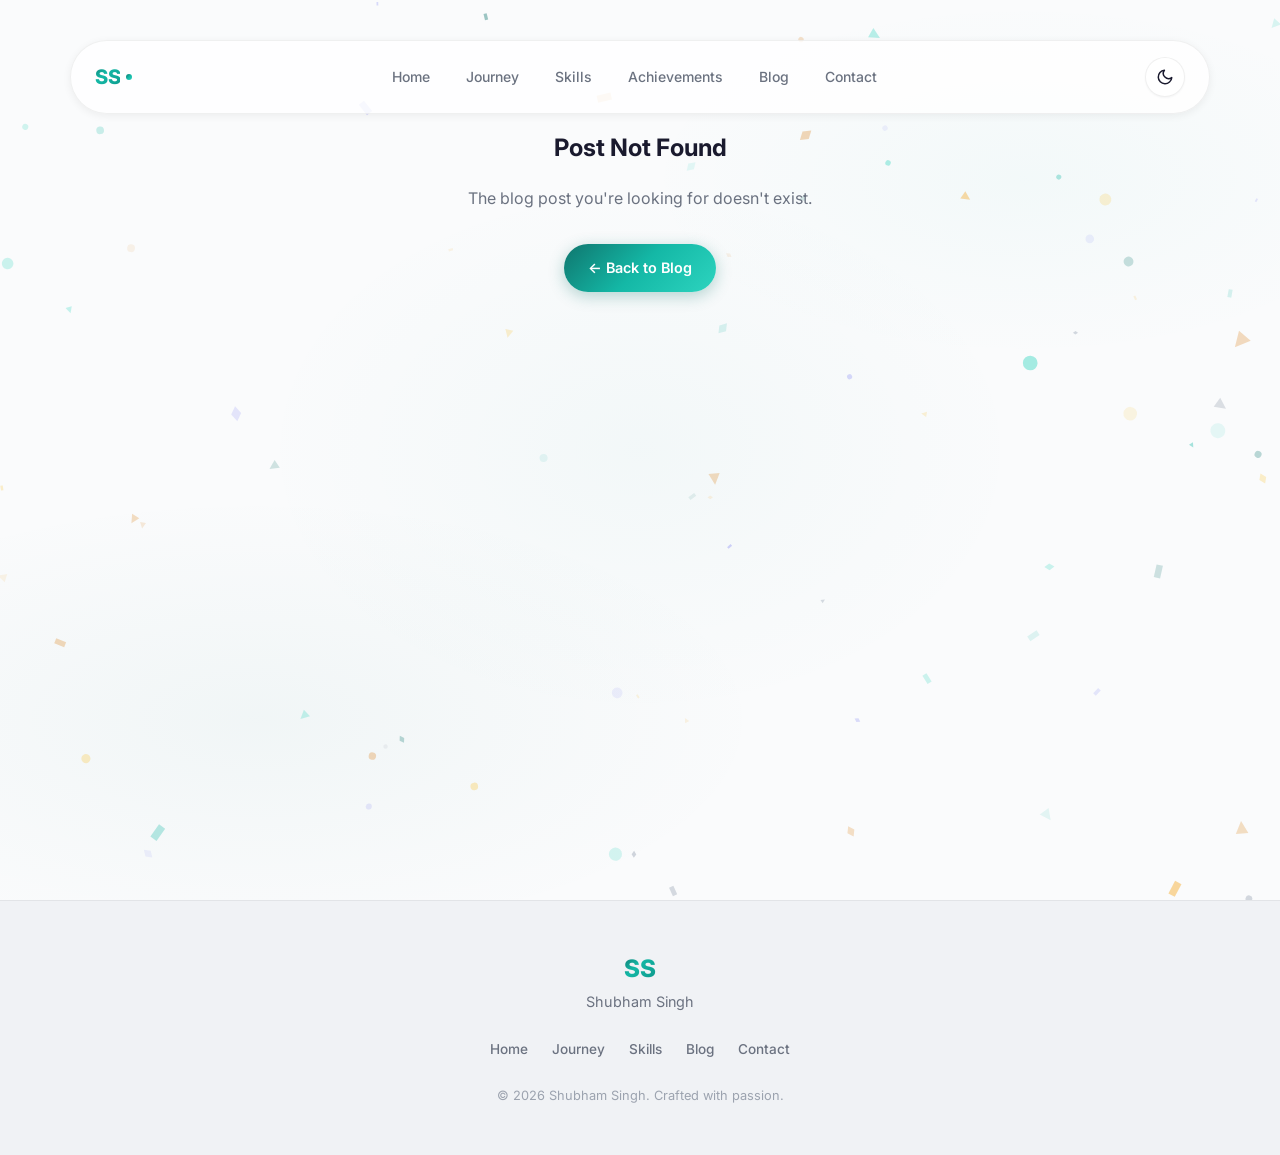
==== blog/index.html @ a7395fc8 "Updates" ====
<!DOCTYPE html><html lang="en" data-theme="dark"><head>
    <meta charset="UTF-8">
    <meta name="google-site-verification" content="92iyzYbkq5d8PQfDdMaVQFcFW-f2w6BpH7g5cXswd_s">
    <link rel="icon" type="image/png" sizes="32x32" href="/favicon-32x32.png">
    <link rel="icon" type="image/png" sizes="16x16" href="/favicon-16x16.png">
    <link rel="apple-touch-icon" sizes="180x180" href="/apple-touch-icon.png">
    <link rel="manifest" href="/site.webmanifest">
    <meta name="viewport" content="width=device-width, initial-scale=1.0">
    <title>Blog — Shubham Singh</title><title>Shubham Singh — SDE (Android) @ PhonePe | Android Developer &amp; Tech Blogger</title><title>Shubham Singh — SDE (Android) @ PhonePe | Android Developer &amp; Tech Blogger</title>
    <meta name="description" content="Portfolio of Shubham Singh — SDE at PhonePe, ex-Glance (InMobi). Android Developer, Kotlin Enthusiast, Tech Blogger. Author of The Code Report newsletter with 4,300+ subscribers.">
    <meta name="author" content="Shubham Singh">
    <meta name="robots" content="index, follow">
    <link rel="sitemap" type="application/xml" title="Sitemap" href="/sitemap.xml">
    <meta name="theme-color" content="#0f766e">
    <meta name="keywords" content="Shubham Singh, Android Developer, PhonePe, Kotlin, Jetpack Compose, SDE, Software Engineer, Tech Blogger, The Code Report, Mobile Development">
    <link rel="canonical" href="https://shubham-0707.github.io/">

    <!-- Open Graph (for social sharing) -->
    <meta property="og:type" content="website">
    <meta property="og:title" content="Shubham Singh — SDE (Android) @ PhonePe">
    <meta property="og:description" content="Portfolio of Shubham Singh — SDE at PhonePe, ex-Glance (InMobi). Android Developer, Kotlin Enthusiast, Tech Blogger.">
    <meta property="og:url" content="https://shubham-0707.github.io/">
    <meta property="og:image" content="https://shubham-0707.github.io/favicon-512.png">
    <meta property="og:site_name" content="Shubham Singh">
    <meta property="og:locale" content="en_US">

    <!-- Twitter Card -->
    <meta name="twitter:card" content="summary_large_image">
    <meta name="twitter:site" content="@shubham0707_11">
    <meta name="twitter:creator" content="@shubham0707_11">
    <meta name="twitter:title" content="Shubham Singh — SDE (Android) @ PhonePe">
    <meta name="twitter:description" content="Portfolio of Shubham Singh — SDE at PhonePe, ex-Glance (InMobi). Android Developer, Kotlin Enthusiast, Tech Blogger.">
    <meta name="twitter:image" content="https://shubham-0707.github.io/favicon-512.png">

    <!-- Fonts -->
    <link rel="preload" as="image" href="/img/profile-pic.png">
    <link rel="preconnect" href="https://fonts.googleapis.com">
    <link rel="preconnect" href="https://fonts.gstatic.com" crossorigin="">
    <link href="https://fonts.googleapis.com/css2?family=Inter:wght@300;400;500;600;700;800;900&amp;display=swap" rel="stylesheet">

    <!-- Structured Data -->
    <script type="application/ld+json">
    {
      "@context": "https://schema.org",
      "@type": "Person",
      "name": "Shubham Singh",
      "url": "https://shubham-0707.github.io",
      "image": "https://shubham-0707.github.io/favicon-512.png",
      "jobTitle": "Software Development Engineer (Android)",
      "worksFor": { "@type": "Organization", "name": "PhonePe" },
      "alumniOf": { "@type": "CollegeOrUniversity", "name": "Dr. A.P.J. Abdul Kalam Technical University" },
      "knowsAbout": ["Android Development", "Kotlin", "Jetpack Compose", "Java", "Mobile Engineering"],
      "sameAs": [
        "https://github.com/shubham-0707",
        "https://www.linkedin.com/in/shubham-0707",
        "https://x.com/shubham0707_11",
        "https://topmate.io/shubham0707"
      ]
    }
    </script>
    <script type="module" crossorigin="" src="/assets/index-BGrXlK6e.js"></script>
    <link rel="stylesheet" crossorigin="" href="/assets/index-CZZsJ-Tf.css">
  <meta name="description" content="Portfolio of Shubham Singh — SDE at PhonePe, ex-Glance (InMobi). Android Developer, Kotlin Enthusiast, Tech Blogger. Author of The Code Report newsletter with 4,300+ subscribers."><meta property="og:type" content="website"><meta property="og:title" content="Shubham Singh — SDE (Android) @ PhonePe | Android Developer &amp; Tech Blogger"><meta property="og:description" content="Portfolio of Shubham Singh — SDE at PhonePe, ex-Glance (InMobi). Android Developer, Kotlin Enthusiast, Tech Blogger. Author of The Code Report newsletter with 4,300+ subscribers."><meta property="og:url" content="https://shubham-0707.github.io/"><meta property="og:image" content="https://shubham-0707.github.io/favicon-512.png"><meta property="og:site_name" content="Shubham Singh"><meta property="og:locale" content="en_US"><meta name="twitter:card" content="summary_large_image"><meta name="twitter:site" content="@shubham0707_11"><meta name="twitter:creator" content="@shubham0707_11"><meta name="twitter:title" content="Shubham Singh — SDE (Android) @ PhonePe | Android Developer &amp; Tech Blogger"><meta name="twitter:description" content="Portfolio of Shubham Singh — SDE at PhonePe, ex-Glance (InMobi). Android Developer, Kotlin Enthusiast, Tech Blogger. Author of The Code Report newsletter with 4,300+ subscribers."><meta name="twitter:image" content="https://shubham-0707.github.io/favicon-512.png"><meta name="author" content="Shubham Singh"><meta name="robots" content="index, follow"><meta name="theme-color" content="#0f766e"><link rel="canonical" href="https://shubham-0707.github.io/"><meta name="description" content="Technical articles on Android development, Kotlin, Jetpack Compose, career advice, and software engineering by Shubham Singh."><meta property="og:type" content="blog"><meta property="og:title" content="Blog — Shubham Singh"><meta property="og:description" content="Technical articles on Android development, Kotlin, Jetpack Compose, career advice, and software engineering by Shubham Singh."><meta property="og:url" content="https://shubham-0707.github.io/blog"><meta property="og:image" content="https://shubham-0707.github.io/favicon-512.png"><meta property="og:site_name" content="Shubham Singh"><meta property="og:locale" content="en_US"><meta name="twitter:card" content="summary_large_image"><meta name="twitter:site" content="@shubham0707_11"><meta name="twitter:creator" content="@shubham0707_11"><meta name="twitter:title" content="Blog — Shubham Singh"><meta name="twitter:description" content="Technical articles on Android development, Kotlin, Jetpack Compose, career advice, and software engineering by Shubham Singh."><meta name="twitter:image" content="https://shubham-0707.github.io/favicon-512.png"><meta name="author" content="Shubham Singh"><meta name="robots" content="index, follow"><meta name="theme-color" content="#0f766e"><link rel="canonical" href="https://shubham-0707.github.io/blog"></head>
  <body>
    <!-- SPA redirect handler for GitHub Pages -->
    <script>
      (function(){
        var redirect = sessionStorage.redirect;
        delete sessionStorage.redirect;
        if (redirect && redirect !== location.href) {
          history.replaceState(null, null, redirect);
        }
      })();
      // Handle 404.html redirect query
      (function(){
        var l = window.location;
        if (l.search[1] === '/') {
          var decoded = l.search.slice(1).split('&').map(function(s){return s.replace(/~and~/g,'&')}).join('?');
          window.history.replaceState(null, null, l.pathname.slice(0, -1) + decoded + l.hash);
        }
      })();
    </script>
    <div id="root"><canvas class="confetti-canvas" width="800" height="600" style="position: fixed; top: 0px; left: 0px; width: 100%; height: 100%; pointer-events: none; z-index: 0;"></canvas><div class="cursor-glow" style="left: 0px; top: 0px;"></div><nav class="nav"><div class="nav-container"><a class="nav-logo" href="/" data-discover="true"><span class="logo-text">SS</span><span class="logo-dot"></span></a><button class="nav-toggle" aria-label="Toggle menu"><span></span><span></span><span></span></button><ul class="nav-links"><li><a href="#home" class="nav-link">Home</a></li><li><a href="#journey" class="nav-link">Journey</a></li><li><a href="#skills" class="nav-link">Skills</a></li><li><a href="#achievements" class="nav-link">Achievements</a></li><li><a href="#blog" class="nav-link">Blog</a></li><li><a href="#contact" class="nav-link">Contact</a></li></ul><button class="theme-toggle" aria-label="Toggle theme"><svg viewBox="0 0 24 24" fill="none" stroke="currentColor" stroke-width="2" stroke-linecap="round" stroke-linejoin="round"><circle cx="12" cy="12" r="5"></circle><line x1="12" y1="1" x2="12" y2="3"></line><line x1="12" y1="21" x2="12" y2="23"></line><line x1="4.22" y1="4.22" x2="5.64" y2="5.64"></line><line x1="18.36" y1="18.36" x2="19.78" y2="19.78"></line><line x1="1" y1="12" x2="3" y2="12"></line><line x1="21" y1="12" x2="23" y2="12"></line><line x1="4.22" y1="19.78" x2="5.64" y2="18.36"></line><line x1="18.36" y1="5.64" x2="19.78" y2="4.22"></line></svg></button></div></nav><main class="blog-page"><div class="particles"><div class="particle" style="left: 28.651%; height: 8.16128px; width: 8.16128px; background: rgb(15, 118, 110); animation-duration: 7.2269s; animation-delay: 3.87741s; opacity: 0;"></div><div class="particle" style="left: 82.5557%; height: 6.70339px; width: 6.70339px; background: rgb(251, 191, 36); animation-duration: 6.06064s; animation-delay: 0.382585s; opacity: 0;"></div><div class="particle" style="left: 70.7293%; height: 3.22423px; width: 3.22423px; background: rgb(245, 158, 11); animation-duration: 6.68846s; animation-delay: 2.14322s; opacity: 0;"></div><div class="particle" style="left: 88.4431%; height: 6.64817px; width: 6.64817px; background: rgb(245, 158, 11); animation-duration: 13.499s; animation-delay: 4.2761s; opacity: 0;"></div><div class="particle" style="left: 89.7589%; height: 8.97372px; width: 8.97372px; background: rgb(251, 191, 36); animation-duration: 9.40813s; animation-delay: 5.45296s; opacity: 0;"></div><div class="particle" style="left: 24.8297%; height: 5.92738px; width: 5.92738px; background: rgb(20, 184, 166); animation-duration: 13.4413s; animation-delay: 2.30052s; opacity: 0;"></div><div class="particle" style="left: 69.1197%; height: 5.74292px; width: 5.74292px; background: rgb(20, 184, 166); animation-duration: 8.12241s; animation-delay: 2.92762s; opacity: 0;"></div><div class="particle" style="left: 70.3441%; height: 4.59797px; width: 4.59797px; background: rgb(20, 184, 166); animation-duration: 6.01815s; animation-delay: 2.41715s; opacity: 0;"></div><div class="particle" style="left: 90.5133%; height: 4.5682px; width: 4.5682px; background: rgb(45, 212, 191); animation-duration: 8.06574s; animation-delay: 5.49391s; opacity: 0;"></div><div class="particle" style="left: 86.6424%; height: 3.17887px; width: 3.17887px; background: rgb(245, 158, 11); animation-duration: 15.1604s; animation-delay: 2.96702s; opacity: 0;"></div><div class="particle" style="left: 3.049%; height: 7.0264px; width: 7.0264px; background: rgb(245, 158, 11); animation-duration: 14.4122s; animation-delay: 3.9053s; opacity: 0;"></div><div class="particle" style="left: 9.51221%; height: 4.81637px; width: 4.81637px; background: rgb(15, 118, 110); animation-duration: 10.3058s; animation-delay: 0.418316s; opacity: 0;"></div><div class="particle" style="left: 5.79149%; height: 3.29379px; width: 3.29379px; background: rgb(251, 191, 36); animation-duration: 6.33673s; animation-delay: 5.69425s; opacity: 0;"></div><div class="particle" style="left: 11.6085%; height: 7.47615px; width: 7.47615px; background: rgb(245, 158, 11); animation-duration: 15.8622s; animation-delay: 0.566164s; opacity: 0;"></div><div class="particle" style="left: 21.3384%; height: 4.69776px; width: 4.69776px; background: rgb(251, 191, 36); animation-duration: 10.6648s; animation-delay: 5.9604s; opacity: 0;"></div></div><div class="blog-page-header"><div class="container"><div style="opacity: 0; transform: translateY(0.0021828px);"><a class="blog-back-link" href="/" data-discover="true"><svg width="16" height="16" viewBox="0 0 24 24" fill="none" stroke="currentColor" stroke-width="2.5" stroke-linecap="round" stroke-linejoin="round"><path d="M19 12H5M12 19l-7-7 7-7"></path></svg><span>Back to Home</span></a><h1 class="blog-page-title">All <span class="gradient-text">Blog Posts</span></h1><p class="blog-page-subtitle">8 articles — Thoughts, tutorials, and things I've learned along the way</p></div></div></div><div class="container blog-page-content"><div class="tag-filter" style="opacity: 0; transform: translateY(3.03214px);"><button class="tag-filter-btn active">All (8)</button><button class="tag-filter-btn">android (6)</button><button class="tag-filter-btn">architecture (3)</button><button class="tag-filter-btn">azure (2)</button><button class="tag-filter-btn">career (2)</button><button class="tag-filter-btn">certifications (2)</button><button class="tag-filter-btn">compose (2)</button><button class="tag-filter-btn">dsa (1)</button><button class="tag-filter-btn">interviews (1)</button><button class="tag-filter-btn">kotlin (2)</button><button class="tag-filter-btn">performance (2)</button><button class="tag-filter-btn">ux (1)</button></div><div class="blog-page-grid"><article class="blog-page-card glass-card" tabindex="0" style="opacity: 1; transform: none;"><a class="blog-page-card-link" href="/blog/dagger-to-koin-migration" data-discover="true"><div class="blog-page-card-cover blog-page-card-cover-placeholder"><svg width="36" height="36" viewBox="0 0 24 24" fill="none" stroke="rgba(15,118,110,0.3)" stroke-width="1.5"><path d="M2 3h6a4 4 0 014 4v14a3 3 0 00-3-3H2z"></path><path d="M22 3h-6a4 4 0 00-4 4v14a3 3 0 013-3h7z"></path></svg></div><div class="blog-page-card-body"><div class="blog-card-meta"><time datetime="2026-04-20">April 20, 2026</time><span>8 min read</span></div><h2>Why I Mass-Migrated From Dagger to Koin — And Never Looked Back</h2><p class="blog-card-excerpt">After years of wrestling with Dagger's annotation processing, compile-time headaches, and cryptic error messages, I migrated an entire SDK to Koin. Here's why it was the best architectural decision I made at Glance.</p><div class="blog-card-tags"><span class="blog-tag">android</span><span class="blog-tag">kotlin</span><span class="blog-tag">architecture</span></div><span class="blog-page-read-more">Read article<svg width="14" height="14" viewBox="0 0 24 24" fill="none" stroke="currentColor" stroke-width="2.5" stroke-linecap="round" stroke-linejoin="round"><path d="M5 12h14M12 5l7 7-7 7"></path></svg></span></div></a></article><article class="blog-page-card glass-card" tabindex="0" style="opacity: 1; transform: none;"><a class="blog-page-card-link" href="/blog/compose-performance-at-scale" data-discover="true"><div class="blog-page-card-cover blog-page-card-cover-placeholder"><svg width="36" height="36" viewBox="0 0 24 24" fill="none" stroke="rgba(15,118,110,0.3)" stroke-width="1.5"><path d="M2 3h6a4 4 0 014 4v14a3 3 0 00-3-3H2z"></path><path d="M22 3h-6a4 4 0 00-4 4v14a3 3 0 013-3h7z"></path></svg></div><div class="blog-page-card-body"><div class="blog-card-meta"><time datetime="2026-04-12">April 12, 2026</time><span>12 min read</span></div><h2>Jetpack Compose Performance: Lessons From Serving 500M+ Users</h2><p class="blog-card-excerpt">Compose is magical until it isn't. At PhonePe scale, every unnecessary recomposition costs real money. Here's how I profiled, debugged, and fixed jank in production Compose screens.</p><div class="blog-card-tags"><span class="blog-tag">android</span><span class="blog-tag">compose</span><span class="blog-tag">performance</span></div><span class="blog-page-read-more">Read article<svg width="14" height="14" viewBox="0 0 24 24" fill="none" stroke="currentColor" stroke-width="2.5" stroke-linecap="round" stroke-linejoin="round"><path d="M5 12h14M12 5l7 7-7 7"></path></svg></span></div></a></article><article class="blog-page-card glass-card" tabindex="0" style="opacity: 1; transform: none;"><a class="blog-page-card-link" href="/blog/certifications-that-matter" data-discover="true"><div class="blog-page-card-cover blog-page-card-cover-placeholder"><svg width="36" height="36" viewBox="0 0 24 24" fill="none" stroke="rgba(15,118,110,0.3)" stroke-width="1.5"><path d="M2 3h6a4 4 0 014 4v14a3 3 0 00-3-3H2z"></path><path d="M22 3h-6a4 4 0 00-4 4v14a3 3 0 013-3h7z"></path></svg></div><div class="blog-page-card-body"><div class="blog-card-meta"><time datetime="2026-03-28">March 28, 2026</time><span>6 min read</span></div><h2>The 4 Certifications That Actually Helped My Career (And 1 That Didn't)</h2><p class="blog-card-excerpt">I hold Azure AZ-900, DP-900, Databricks Lakehouse, and GitHub Developer certifications. Here's an honest breakdown of which ones opened doors and which collected dust.</p><div class="blog-card-tags"><span class="blog-tag">career</span><span class="blog-tag">azure</span><span class="blog-tag">certifications</span></div><span class="blog-page-read-more">Read article<svg width="14" height="14" viewBox="0 0 24 24" fill="none" stroke="currentColor" stroke-width="2.5" stroke-linecap="round" stroke-linejoin="round"><path d="M5 12h14M12 5l7 7-7 7"></path></svg></span></div></a></article><article class="blog-page-card glass-card" tabindex="0" style="opacity: 1; transform: none;"><a class="blog-page-card-link" href="/blog/compose-design-system" data-discover="true"><div class="blog-page-card-cover blog-page-card-cover-placeholder"><svg width="36" height="36" viewBox="0 0 24 24" fill="none" stroke="rgba(15,118,110,0.3)" stroke-width="1.5"><path d="M2 3h6a4 4 0 014 4v14a3 3 0 00-3-3H2z"></path><path d="M22 3h-6a4 4 0 00-4 4v14a3 3 0 013-3h7z"></path></svg></div><div class="blog-page-card-body"><div class="blog-card-meta"><time datetime="2026-03-15">March 15, 2026</time><span>10 min read</span></div><h2>Building a Design System in Jetpack Compose From Scratch</h2><p class="blog-card-excerpt">How I built a reusable, themeable design system at PhonePe that powers 20+ screens. Custom tokens, component APIs, and lessons learned shipping it to 500M+ devices.</p><div class="blog-card-tags"><span class="blog-tag">android</span><span class="blog-tag">compose</span><span class="blog-tag">architecture</span></div><span class="blog-page-read-more">Read article<svg width="14" height="14" viewBox="0 0 24 24" fill="none" stroke="currentColor" stroke-width="2.5" stroke-linecap="round" stroke-linejoin="round"><path d="M5 12h14M12 5l7 7-7 7"></path></svg></span></div></a></article><article class="blog-page-card glass-card" tabindex="0" style="opacity: 1; transform: none;"><a class="blog-page-card-link" href="/blog/dsa-to-real-engineering" data-discover="true"><div class="blog-page-card-cover blog-page-card-cover-placeholder"><svg width="36" height="36" viewBox="0 0 24 24" fill="none" stroke="rgba(15,118,110,0.3)" stroke-width="1.5"><path d="M2 3h6a4 4 0 014 4v14a3 3 0 00-3-3H2z"></path><path d="M22 3h-6a4 4 0 00-4 4v14a3 3 0 013-3h7z"></path></svg></div><div class="blog-page-card-body"><div class="blog-card-meta"><time datetime="2026-03-01">March 1, 2026</time><span>7 min read</span></div><h2>From 600+ DSA Problems to Real Engineering — Does LeetCode Actually Help?</h2><p class="blog-card-excerpt">I've solved 600+ problems on LeetCode. Did it make me a better engineer? The answer is nuanced. Here's what grinding DSA actually taught me — and what it didn't.</p><div class="blog-card-tags"><span class="blog-tag">career</span><span class="blog-tag">dsa</span><span class="blog-tag">interviews</span></div><span class="blog-page-read-more">Read article<svg width="14" height="14" viewBox="0 0 24 24" fill="none" stroke="currentColor" stroke-width="2.5" stroke-linecap="round" stroke-linejoin="round"><path d="M5 12h14M12 5l7 7-7 7"></path></svg></span></div></a></article><article class="blog-page-card glass-card" tabindex="0" style="opacity: 1; transform: none;"><a class="blog-page-card-link" href="/blog/coroutines-vs-rxjava" data-discover="true"><div class="blog-page-card-cover blog-page-card-cover-placeholder"><svg width="36" height="36" viewBox="0 0 24 24" fill="none" stroke="rgba(15,118,110,0.3)" stroke-width="1.5"><path d="M2 3h6a4 4 0 014 4v14a3 3 0 00-3-3H2z"></path><path d="M22 3h-6a4 4 0 00-4 4v14a3 3 0 013-3h7z"></path></svg></div><div class="blog-page-card-body"><div class="blog-card-meta"><time datetime="2026-02-18">February 18, 2026</time><span>11 min read</span></div><h2>Kotlin Coroutines vs RxJava — A Practical Migration Guide</h2><p class="blog-card-excerpt">We migrated 40+ RxJava streams to Kotlin Coroutines at Glance. Here's the complete playbook: patterns, gotchas, testing strategies, and performance benchmarks.</p><div class="blog-card-tags"><span class="blog-tag">android</span><span class="blog-tag">kotlin</span><span class="blog-tag">architecture</span></div><span class="blog-page-read-more">Read article<svg width="14" height="14" viewBox="0 0 24 24" fill="none" stroke="currentColor" stroke-width="2.5" stroke-linecap="round" stroke-linejoin="round"><path d="M5 12h14M12 5l7 7-7 7"></path></svg></span></div></a></article><article class="blog-page-card glass-card" tabindex="0" style="opacity: 1; transform: none;"><a class="blog-page-card-link" href="/blog/azure-for-android-devs" data-discover="true"><div class="blog-page-card-cover blog-page-card-cover-placeholder"><svg width="36" height="36" viewBox="0 0 24 24" fill="none" stroke="rgba(15,118,110,0.3)" stroke-width="1.5"><path d="M2 3h6a4 4 0 014 4v14a3 3 0 00-3-3H2z"></path><path d="M22 3h-6a4 4 0 00-4 4v14a3 3 0 013-3h7z"></path></svg></div><div class="blog-page-card-body"><div class="blog-card-meta"><time datetime="2026-02-05">February 5, 2026</time><span>9 min read</span></div><h2>Azure Fundamentals for Android Developers — What You Need to Know</h2><p class="blog-card-excerpt">As mobile devs, we rarely think about the cloud. But understanding Azure services (App Config, Cosmos DB, Functions) made me 10x more effective at PhonePe.</p><div class="blog-card-tags"><span class="blog-tag">azure</span><span class="blog-tag">android</span><span class="blog-tag">certifications</span></div><span class="blog-page-read-more">Read article<svg width="14" height="14" viewBox="0 0 24 24" fill="none" stroke="currentColor" stroke-width="2.5" stroke-linecap="round" stroke-linejoin="round"><path d="M5 12h14M12 5l7 7-7 7"></path></svg></span></div></a></article><article class="blog-page-card glass-card" tabindex="0" style="opacity: 1; transform: none;"><a class="blog-page-card-link" href="/blog/reducing-login-failures" data-discover="true"><div class="blog-page-card-cover blog-page-card-cover-placeholder"><svg width="36" height="36" viewBox="0 0 24 24" fill="none" stroke="rgba(15,118,110,0.3)" stroke-width="1.5"><path d="M2 3h6a4 4 0 014 4v14a3 3 0 00-3-3H2z"></path><path d="M22 3h-6a4 4 0 00-4 4v14a3 3 0 013-3h7z"></path></svg></div><div class="blog-page-card-body"><div class="blog-card-meta"><time datetime="2026-01-22">January 22, 2026</time><span>8 min read</span></div><h2>How I Reduced Login Failures by 60% — A Deep Dive Into Auth UX</h2><p class="blog-card-excerpt">Login is the most important screen in your app, and most teams get it wrong. Here's how I redesigned PhonePe's login flow to reduce failures from 15% to 6%.</p><div class="blog-card-tags"><span class="blog-tag">android</span><span class="blog-tag">performance</span><span class="blog-tag">ux</span></div><span class="blog-page-read-more">Read article<svg width="14" height="14" viewBox="0 0 24 24" fill="none" stroke="currentColor" stroke-width="2.5" stroke-linecap="round" stroke-linejoin="round"><path d="M5 12h14M12 5l7 7-7 7"></path></svg></span></div></a></article></div></div></main><footer class="footer"><div class="container"><div class="footer-content"><div class="footer-logo"><span class="gradient-text" style="font-size: 1.5rem; font-weight: 800;">SS</span><p>Shubham Singh</p></div><nav class="footer-links" aria-label="Footer navigation"><a href="#home">Home</a><a href="#journey">Journey</a><a href="#skills">Skills</a><a href="#blog">Blog</a><a href="#contact">Contact</a></nav><div class="footer-bottom"><p>© 2026 Shubham Singh. Crafted with passion.</p></div></div></div></footer></div>
  

</body></html>
---- assets/index-CZZsJ-Tf.css ----
:root{--color-bg:#fafbfc;--color-bg-alt:#f0f2f5;--color-surface:#fff;--color-text:#1a1a2e;--color-text-light:#6b7280;--color-text-lighter:#9ca3af;--color-primary:#0f766e;--color-primary-light:#14b8a6;--color-primary-dark:#0d9488;--color-accent:#f59e0b;--color-accent2:#d97706;--color-border:#0000000f;--gradient-primary:linear-gradient(135deg, #0f766e 0%, #14b8a6 50%, #2dd4bf 100%);--gradient-warm:linear-gradient(135deg, #f59e0b 0%, #d97706 100%);--gradient-text:linear-gradient(135deg, #0f766e 0%, #14b8a6 40%, #0d9488 100%);--shadow-xs:0 1px 2px #0000000a;--shadow-sm:0 2px 8px #0000000f;--shadow-md:0 4px 16px #00000014;--shadow-lg:0 12px 32px #0000001a;--shadow-xl:0 24px 48px #0000001f;--shadow-card-hover:0 20px 40px #0f766e1f;--font-family:"Inter", -apple-system, BlinkMacSystemFont, "Segoe UI", sans-serif;--ease:cubic-bezier(.4, 0, .2, 1);--ease-bounce:cubic-bezier(.34, 1.56, .64, 1);--ease-smooth:cubic-bezier(.16, 1, .3, 1);--max-width:1140px;--nav-height:72px;--radius:16px;--radius-sm:10px;--radius-full:9999px}[data-theme=dark]{--color-bg:#0a0f1a;--color-bg-alt:#111827;--color-surface:#1a2332;--color-text:#e8ecf4;--color-text-light:#94a3b8;--color-text-lighter:#64748b;--color-border:#ffffff14;--shadow-xs:0 1px 2px #0003;--shadow-sm:0 2px 8px #0000004d;--shadow-md:0 4px 16px #0006;--shadow-lg:0 12px 32px #00000080;--shadow-xl:0 24px 48px #0009;--shadow-card-hover:0 20px 40px #14b8a626}*,:before,:after{box-sizing:border-box;margin:0;padding:0}html{scroll-behavior:smooth;-webkit-font-smoothing:antialiased;-moz-osx-font-smoothing:grayscale}body{font-family:var(--font-family);color:var(--color-text);background:var(--color-bg);background-image:radial-gradient(80% 50% at 20% 80%,#0f766e0a 0%,#0000 50%),radial-gradient(60% 40% at 80% 20%,#14b8a608 0%,#0000 50%),radial-gradient(50% 50%,#0d948808 0%,#0000 60%);background-attachment:fixed;max-width:100vw;line-height:1.7;overflow-x:hidden}html{overflow-x:hidden}[data-theme=dark] body{background-image:radial-gradient(80% 50% at 20% 80%,#0f766e14 0%,#0000 50%),radial-gradient(60% 40% at 80% 20%,#14b8a60f 0%,#0000 50%)}a{color:var(--color-primary);transition:all .3s var(--ease);text-decoration:none}a:hover{color:var(--color-primary-dark)}[data-theme=dark] a{color:var(--color-primary-light)}[data-theme=dark] a:hover{color:#2dd4bf}img{max-width:100%;height:auto}.container{max-width:var(--max-width);margin:0 auto;padding:0 2rem}.text-center{text-align:center}.gradient-text{background:var(--gradient-text);-webkit-text-fill-color:transparent;-webkit-background-clip:text;background-clip:text}.confetti-canvas,#shootingStars{pointer-events:none;z-index:0;width:100%;height:100%;position:fixed;top:0;left:0}.cursor-glow{pointer-events:none;z-index:0;opacity:0;background:radial-gradient(circle,#0f766e0d 0%,#0000 70%);border-radius:50%;width:600px;height:600px;transition:opacity .3s;position:fixed;transform:translate(-50%,-50%)}body:hover .cursor-glow{opacity:1}[data-theme=dark] .cursor-glow{background:radial-gradient(circle,#14b8a614 0%,#0000 70%)}.glass-card{background:var(--color-surface);border:1px solid var(--color-border);border-radius:var(--radius);box-shadow:var(--shadow-sm);transition:all .4s var(--ease);position:relative}.glass-card:hover{box-shadow:var(--shadow-card-hover);border-color:#0f766e26;transform:translateY(-6px)}[data-theme=dark] .glass-card{background:#ffffff0a;border-color:#ffffff14}[data-theme=dark] .glass-card:hover{background:#ffffff12;border-color:#14b8a633}.btn,.glass-card,.achievement-card,.hero-social-link,.social-link-btn,.contact-pill,.nav-link,.skill-orb,.blog-card,.journey-card,.theme-toggle,.nav-toggle,.footer-links a{transition:all .25s var(--ease)}.glass-card,.achievement-card,.blog-card,.journey-card,.contact-form{box-shadow:0 4px 12px #0000000f,0 1px 3px #0000000a}.btn:active,.hero-social-link:active,.social-link-btn:active,.nav-link:active,.theme-toggle:active,.nav-toggle:active{transition:all .1s;transform:translateY(2px)scale(.95);box-shadow:inset 0 2px 6px #00000026,0 1px 2px #0000000d}.glass-card:active,.achievement-card:active,.blog-card:active,.journey-card:active,.contact-pill:active{transition:all .1s;transform:translateY(1px)scale(.98);box-shadow:inset 0 2px 8px #0000001a,0 1px 2px #0000000a}.hero-social-link:hover,.social-link-btn:hover{transform:translateY(-3px);box-shadow:0 8px 20px #0f766e33}.btn:hover{transform:translateY(-2px);box-shadow:0 8px 24px #0f766e33}.btn-primary:hover{box-shadow:0 8px 30px #0f766e4d}.nav{z-index:1000;width:calc(100% - 2rem);max-width:var(--max-width);-webkit-backdrop-filter:blur(20px)saturate(180%);border-radius:var(--radius-full);box-shadow:var(--shadow-sm);transition:all .4s var(--ease);background:#fffc;border:1px solid #0000000f;position:fixed;top:2.5rem;left:50%;transform:translate(-50%)translateY(0)}.nav.nav-hidden{pointer-events:none;transform:translate(-50%)translateY(calc(-100% - 3rem))}.nav.scrolled{box-shadow:var(--shadow-md);background:#fffffff2}[data-theme=dark] .nav{background:#0a0f1acc;border-color:#ffffff0f}[data-theme=dark] .nav.scrolled{background:#0a0f1af2}.nav-container{height:var(--nav-height);justify-content:space-between;align-items:center;padding:0 1.5rem;display:flex}.nav-logo{align-items:center;gap:6px;display:flex}.logo-text{background:var(--gradient-text);-webkit-text-fill-color:transparent;letter-spacing:-.02em;-webkit-background-clip:text;background-clip:text;font-size:1.25rem;font-weight:800}.logo-dot{background:var(--gradient-primary);border-radius:50%;width:6px;height:6px}.nav-links{gap:.25rem;list-style:none;display:flex}.nav-link{color:var(--color-text-light);border-radius:var(--radius-full);transition:all .3s var(--ease);padding:.5rem 1rem;font-size:.875rem;font-weight:500}.nav-link:hover{color:var(--color-text);background:#0f766e0f}.nav-link.active{color:var(--color-primary);background:#0f766e14;font-weight:600}[data-theme=dark] .nav-link{color:var(--color-text-light)}[data-theme=dark] .nav-link:hover{color:var(--color-text);background:#14b8a614}[data-theme=dark] .nav-link.active{color:var(--color-primary-light);background:#14b8a61f}.nav-toggle{cursor:pointer;z-index:1002;background:0 0;border:none;flex-direction:column;gap:6px;padding:.5rem;display:none}.nav-toggle span{background:var(--color-text);width:24px;height:2px;transition:all .3s var(--ease);border-radius:2px;display:block}.nav-toggle.active span:first-child{transform:rotate(45deg)translate(6px,6px)}.nav-toggle.active span:nth-child(2){opacity:0;transform:translate(10px)}.nav-toggle.active span:nth-child(3){transform:rotate(-45deg)translate(6px,-6px)}.theme-toggle{border:1.5px solid var(--color-border);background:var(--color-surface);width:40px;height:40px;color:var(--color-text);cursor:pointer;transition:all .3s var(--ease);box-shadow:var(--shadow-xs);border-radius:50%;flex-shrink:0;justify-content:center;align-items:center;margin-left:.5rem;display:flex}.theme-toggle:hover{border-color:var(--color-primary);color:var(--color-primary);box-shadow:var(--shadow-sm);background:#0f766e14;transform:translateY(-1px)}.theme-toggle:active{transform:translateY(1px)scale(.95);box-shadow:inset 0 2px 4px #0000001a}.theme-toggle svg{width:18px;height:18px}[data-theme=dark] .theme-toggle{background:var(--color-surface);color:var(--color-text);border-color:#ffffff1a}[data-theme=dark] .theme-toggle:hover{border-color:var(--color-primary-light);color:var(--color-primary-light);background:#14b8a61a}.section{padding:120px 0;position:relative;overflow:hidden}.section-bg-pattern{opacity:.3;pointer-events:none;background-image:radial-gradient(#0f766e14 1px,#0000 1px);background-size:30px 30px;position:absolute;inset:0;-webkit-mask-image:radial-gradient(70% 50%,#000 20%,#0000 80%);mask-image:radial-gradient(70% 50%,#000 20%,#0000 80%)}.section-particles{z-index:0;pointer-events:none;position:absolute;inset:0;overflow:hidden}.section-header{text-align:center;max-width:640px;margin:0 auto 64px}.section-tag{text-transform:uppercase;letter-spacing:.1em;color:var(--color-primary);border-radius:var(--radius-full);background:#0f766e14;margin-bottom:1rem;padding:6px 16px;font-size:.8rem;font-weight:600;display:inline-block}.section-title{color:var(--color-text);letter-spacing:-.02em;margin-bottom:1rem;font-size:2.75rem;font-weight:800;line-height:1.2}.section-subtitle{color:var(--color-text-light);max-width:520px;margin:0 auto;font-size:1.1rem;line-height:1.7}.hero{flex-direction:column;justify-content:center;min-height:100vh;padding:120px 0;display:flex;position:relative;overflow:hidden}.hero-bg{z-index:0;position:absolute;inset:0}.hero-gradient-orb{filter:blur(80px);opacity:.15;border-radius:50%;position:absolute}.hero-orb-1{background:#0f766e;width:500px;height:500px;top:-10%;right:-5%}.hero-orb-2{background:#14b8a6;width:400px;height:400px;bottom:10%;left:-10%}.hero-orb-3{background:#f59e0b;width:300px;height:300px;bottom:-5%;right:30%}.hero-grid-pattern{background-image:linear-gradient(#0f766e08 1px,#0000 1px),linear-gradient(90deg,#0f766e08 1px,#0000 1px);background-size:60px 60px;position:absolute;inset:0;-webkit-mask-image:radial-gradient(80% 60% at 50% 40%,#000 30%,#0000 100%);mask-image:radial-gradient(80% 60% at 50% 40%,#000 30%,#0000 100%)}.particles{pointer-events:none;position:absolute;inset:0;overflow:hidden}.particle{border-radius:50%;animation:linear infinite floatUp;position:absolute;bottom:-10px}.hero-content{z-index:1;grid-template-columns:1fr 1fr;align-items:center;gap:4rem;display:grid;position:relative}.hero-text{flex-direction:column;display:flex}.hero-badge{color:var(--color-primary);border-radius:var(--radius-full);background:#0f766e14;align-items:center;gap:8px;width:fit-content;margin-bottom:1.5rem;padding:8px 16px;font-size:.85rem;font-weight:500;display:inline-flex}.badge-dot{background:#22c55e;border-radius:50%;width:8px;height:8px;animation:2s ease-in-out infinite pulse}.hero-name{letter-spacing:-.03em;color:var(--color-text);margin-bottom:.5rem;font-size:clamp(2.5rem,5vw,4rem);font-weight:900;line-height:1.1}.hero-name-sub{opacity:.5;font-weight:300;display:block}.hero-role{color:var(--color-text-light);align-items:center;gap:.5rem;min-height:2.2rem;margin-bottom:1rem;font-size:1.25rem;display:flex}.role-prefix{margin-right:0}.role-typing{background:var(--gradient-text);-webkit-text-fill-color:transparent;-webkit-background-clip:text;background-clip:text;font-weight:600}.cursor{color:var(--color-primary);font-weight:300;animation:1s step-end infinite blink}.hero-desc{color:var(--color-text-light);max-width:500px;margin-bottom:2rem;font-size:1.05rem;line-height:1.8}.btn{border-radius:var(--radius-full);transition:all .3s var(--ease);cursor:pointer;font-size:.9rem;font-weight:600;font-family:var(--font-family);border:none;align-items:center;gap:8px;padding:12px 24px;display:inline-flex;position:relative;overflow:hidden}.btn svg{transition:transform .3s var(--ease)}.btn:hover svg{transform:translate(3px)}.btn-primary{background:var(--gradient-primary);color:#fff;box-shadow:0 4px 16px #0f766e4d}.btn-primary span,.btn-primary svg{color:#fff;stroke:#fff;z-index:1;position:relative}.btn-primary:hover{color:#fff;transform:translateY(-1px);box-shadow:0 8px 28px #0f766e66}[data-theme=dark] .btn-primary{color:#fff;box-shadow:0 4px 20px #14b8a666}[data-theme=dark] .btn-primary span,[data-theme=dark] .btn-primary svg{color:#fff;stroke:#fff}.btn-glow{position:relative}.btn-glow:before{content:"";pointer-events:none;z-index:0;background:linear-gradient(90deg,#0000,#fff3,#0000);width:200%;height:100%;animation:3s ease-in-out infinite shimmer;position:absolute;top:0;left:-100%}.btn-glass{border:2px solid var(--color-border);color:var(--color-text);background:0 0}.btn-glass:hover{border-color:var(--color-primary);color:var(--color-primary);background:#0f766e0a}[data-theme=dark] .btn-glass{color:var(--color-text);border-color:#ffffff26}[data-theme=dark] .btn-glass:hover{border-color:var(--color-primary-light);color:var(--color-primary-light);background:#14b8a614}.btn-ghost{color:var(--color-text-light);background:0 0}.btn-ghost:hover{color:var(--color-primary)}[data-theme=dark] .btn-ghost{color:var(--color-text-light)}.btn-full{justify-content:center;width:100%}.hero-cta{flex-wrap:wrap;gap:12px;margin-bottom:2.5rem;display:flex}.hero-stats{align-items:center;gap:0;display:flex}.stat-item-wrapper{align-items:center;display:flex}.stat-divider{background:var(--color-border);width:1px;height:32px;margin:0 1.5rem}.stat-item{text-align:center}.stat-item .counter,.stat-number{background:var(--gradient-text);-webkit-text-fill-color:transparent;letter-spacing:-.02em;-webkit-background-clip:text;background-clip:text;font-size:2rem;font-weight:800}.stat-plus{background:var(--gradient-text);-webkit-text-fill-color:transparent;-webkit-background-clip:text;background-clip:text;font-size:1.5rem;font-weight:800}.stat-label{color:var(--color-text-light);text-transform:uppercase;letter-spacing:.05em;margin-top:2px;font-size:.75rem;font-weight:500;display:block}.hero-photo-wrapper{flex-direction:column;align-items:center;gap:2rem;display:flex}.hero-photo-container{width:320px;height:320px;position:relative}.hero-photo{object-fit:cover;z-index:2;width:100%;height:100%;box-shadow:var(--shadow-lg);border:4px solid #fff;border-radius:60% 40% 30% 70%/60% 30% 70% 40%;animation:8s ease-in-out infinite morphPhoto;position:relative}@keyframes morphPhoto{0%,to{border-radius:60% 40% 30% 70%/60% 30% 70% 40%}25%{border-radius:30% 60% 70% 40%/50% 60% 30%}50%{border-radius:50% 60% 30%/30% 40% 70% 60%}75%{border-radius:40% 60% 50% 40%/60% 50% 40% 60%}}[data-theme=dark] .hero-photo{border-color:var(--color-surface)}.hero-photo-glow{background:var(--gradient-primary);opacity:.2;z-index:0;filter:blur(2px);border-radius:60% 40% 30% 70%/60% 30% 70% 40%;animation:8s ease-in-out infinite morphBlob;position:absolute;inset:-24px}@keyframes morphBlob{0%,to{border-radius:60% 40% 30% 70%/60% 30% 70% 40%}25%{border-radius:30% 60% 70% 40%/50% 60% 30%}50%{border-radius:50% 60% 30%/30% 40% 70% 60%}75%{border-radius:40% 60% 50% 40%/60% 50% 40% 60%}}.hero-photo-ring{z-index:1;border:2.5px solid #0f766e40;border-radius:60% 40% 30% 70%/60% 30% 70% 40%;animation:8s ease-in-out infinite reverse morphBlob;position:absolute;inset:-10px}.hero-photo-dot{background:var(--gradient-primary);z-index:3;width:12px;height:12px;box-shadow:var(--shadow-sm);border-radius:50%;position:absolute}.hero-photo-dot:first-child{top:10%;right:-5%}.hero-photo-dot:nth-child(2){width:10px;height:10px;bottom:15%;left:-8%}.hero-photo-dot:nth-child(3){width:8px;height:8px;top:50%;right:-12%}.hero-socials{justify-content:center;gap:10px;display:flex}.hero-social-link{border:1.5px solid var(--color-border);width:44px;height:44px;color:var(--color-text-light);transition:all .3s var(--ease);background:#fff;border-radius:50%;justify-content:center;align-items:center;display:flex}.hero-social-link:hover{background:var(--gradient-primary);color:#fff;border-color:#0000;transform:translateY(-3px);box-shadow:0 8px 20px #0f766e33}.hero-social-link svg{width:18px;height:18px}[data-theme=dark] .hero-social-link{background:var(--color-surface);color:var(--color-text-light);border-color:#ffffff1a}[data-theme=dark] .hero-social-link:hover{background:var(--gradient-primary);color:#fff}.scroll-indicator{color:var(--color-text-lighter);cursor:pointer;z-index:5;flex-direction:column;align-items:center;gap:6px;display:flex;position:absolute;bottom:2rem;left:50%;transform:translate(-50%)}.scroll-indicator span{color:var(--color-text-lighter);letter-spacing:.12em;text-transform:uppercase;font-size:.7rem;font-weight:600}.scroll-mouse{border:2px solid var(--color-text-lighter);border-radius:13px;justify-content:center;width:26px;height:40px;padding-top:7px;display:flex;position:relative;overflow:hidden}.scroll-wheel{background:var(--color-primary);border-radius:3px;width:3px;height:8px}.scroll-chevrons{color:var(--color-primary);flex-direction:column;align-items:center;line-height:0;display:flex}[data-theme=dark] .scroll-indicator{color:var(--color-text-lighter)}[data-theme=dark] .scroll-mouse{border-color:var(--color-text-lighter)}[data-theme=dark] .scroll-wheel{background:var(--color-primary-light)}[data-theme=dark] .scroll-chevrons{color:var(--color-primary-light)}.journey-section{overflow:visible}.mountain-timeline{max-width:960px;margin:0 auto;padding:60px 0 40px;position:relative}.mountain-path{pointer-events:none;z-index:0;width:100px;position:absolute;top:0;bottom:0;left:50%;transform:translate(-50%)}.mountain-path-svg{width:100%;height:100%}.mountain-summit{z-index:2;flex-direction:column;align-items:center;gap:8px;margin-bottom:3rem;display:flex;position:relative}.summit-flag{background:var(--gradient-primary);color:#fff;border-radius:50%;justify-content:center;align-items:center;width:56px;height:56px;animation:3s ease-in-out infinite summitPulse;display:flex;box-shadow:0 4px 20px #0f766e59,0 0 0 6px #0f766e1a}@keyframes summitPulse{0%,to{box-shadow:0 4px 20px #0f766e59,0 0 0 6px #0f766e1a}50%{box-shadow:0 4px 30px #0f766e80,0 0 0 12px #0f766e0f}}.summit-label{text-transform:uppercase;letter-spacing:.1em;color:var(--color-primary);border-radius:var(--radius-full);background:#0f766e14;padding:4px 14px;font-size:.8rem;font-weight:700}.mountain-base{z-index:2;flex-direction:column;align-items:center;gap:8px;margin-top:2rem;display:flex;position:relative}.base-icon{background:var(--color-bg-alt);border:2px dashed var(--color-border);width:48px;height:48px;color:var(--color-text-lighter);border-radius:50%;justify-content:center;align-items:center;display:flex}.mountain-base span{color:var(--color-text-lighter);font-size:.8rem;font-style:italic;font-weight:500}.mountain-checkpoint{z-index:2;grid-template-columns:1fr 60px 1fr;align-items:start;gap:0;margin-bottom:2rem;display:grid;position:relative}.mountain-checkpoint.left .journey-card{grid-area:1/1}.mountain-checkpoint.left .checkpoint-marker{grid-area:1/2}.mountain-checkpoint.left .checkpoint-connector{display:none}.mountain-checkpoint.right{direction:ltr}.mountain-checkpoint.right .journey-card{grid-area:1/3}.mountain-checkpoint.right .checkpoint-marker{grid-area:1/2}.mountain-checkpoint.right .checkpoint-connector{display:none}.checkpoint-marker{flex-direction:column;justify-self:center;align-items:center;gap:4px;padding-top:1.2rem;display:flex}.checkpoint-number{background:var(--color-surface);border:3px solid var(--color-primary);width:40px;height:40px;color:var(--color-primary);box-shadow:0 0 0 5px #0f766e14, var(--shadow-sm);z-index:3;transition:all .3s var(--ease);border-radius:50%;justify-content:center;align-items:center;font-size:.85rem;font-weight:800;display:flex;position:relative}.mountain-checkpoint:hover .checkpoint-number{background:var(--gradient-primary);color:#fff;box-shadow:0 0 0 8px #0f766e1f, var(--shadow-md);border-color:#0000;transform:scale(1.1)}.checkpoint-altitude{text-transform:uppercase;letter-spacing:.08em;color:var(--color-text-lighter);white-space:nowrap;font-size:.65rem;font-weight:600}.journey-card{background:var(--color-surface);border:1px solid var(--color-border);border-radius:var(--radius);transition:all .3s var(--ease);cursor:pointer;padding:1.75rem;position:relative;overflow:hidden;box-shadow:0 4px 12px #0000000f,0 1px 3px #0000000a}.journey-card:hover{box-shadow:0 16px 40px #0f766e1f,0 4px 12px #0000000f}.journey-card:active{transition:all .1s;transform:translateY(1px)scale(.98);box-shadow:inset 0 2px 8px #0000001a,0 1px 2px #0000000a}[data-theme=dark] .journey-card{background:var(--color-surface)}.journey-card-accent{background:var(--gradient-primary);border-radius:var(--radius) var(--radius) 0 0;height:3px;position:absolute;top:0;left:0;right:0}.journey-card-header{flex-wrap:wrap;align-items:center;gap:10px;margin-bottom:12px;display:flex}.journey-company-logo{border:1px solid var(--color-border);background:var(--color-surface);border-radius:10px;flex-shrink:0;width:40px;height:40px;overflow:hidden}.journey-company-logo img{object-fit:contain;width:100%;height:100%;padding:4px}.journey-logo-fallback{color:#fff;letter-spacing:.02em;justify-content:center;align-items:center;width:100%;height:100%;font-size:.7rem;font-weight:800;display:flex}.journey-icon-wrap{width:36px;height:36px;color:var(--color-primary);background:#0f766e14;border-radius:10px;flex-shrink:0;justify-content:center;align-items:center;display:flex}.journey-date-badge{color:var(--color-text-light);background:var(--color-bg-alt);border-radius:var(--radius-full);white-space:nowrap;margin-left:auto;padding:5px 14px;font-size:.78rem;font-weight:600}.journey-card-title{color:var(--color-text);margin-bottom:4px;font-size:1.1rem;font-weight:700;line-height:1.3}.journey-card-company{color:var(--color-primary);margin-bottom:10px;font-size:.9rem;font-weight:600}.journey-card-desc{color:var(--color-text-light);margin-bottom:14px;font-size:.88rem;line-height:1.75}.journey-card-tags{flex-wrap:wrap;gap:6px;margin-bottom:.75rem;display:flex}.journey-card-tags span{border-radius:var(--radius-full);color:var(--color-primary);background:#0f766e0f;padding:3px 10px;font-size:.72rem;font-weight:500;transition:all .2s}.journey-card-tags span:hover{background:#0f766e24;transform:translateY(-1px)}.journey-card-status{color:#22c55e;align-items:center;gap:6px;font-size:.8rem;font-weight:600;display:flex}.status-dot{background:#94a3b8;border-radius:50%;width:8px;height:8px}.status-dot.active{background:#22c55e;animation:2s ease-in-out infinite pulse}.skills-section{padding-top:60px}.skills-tabs{flex-wrap:wrap;justify-content:center;gap:10px;margin-bottom:3rem;display:flex}.skills-tab{border-radius:var(--radius-full);border:1.5px solid var(--color-border);background:var(--color-surface);color:var(--color-text);cursor:pointer;transition:all .3s var(--ease);font-size:.88rem;font-weight:600;font-family:var(--font-family);box-shadow:var(--shadow-xs);align-items:center;gap:8px;padding:10px 20px;display:inline-flex}.skills-tab:hover{box-shadow:var(--shadow-md);border-color:var(--color-primary)}.skills-tab:active{transform:translateY(2px)scale(.97);box-shadow:inset 0 2px 4px #0000001a}.skills-tab.active{border-color:#0000;box-shadow:0 4px 16px #0f766e40}.skills-tab-emoji{font-size:1.1rem}.skills-tab-count{border-radius:var(--radius-full);opacity:.8;background:#fff3;padding:2px 7px;font-size:.7rem;font-weight:700}.skills-tab:not(.active) .skills-tab-count{background:var(--color-bg-alt);color:var(--color-text-light)}.skills-showcase{grid-template-columns:1fr 1fr;align-items:start;gap:3rem;max-width:900px;margin:0 auto;display:grid}.skills-radial{aspect-ratio:1;width:100%;max-width:380px;margin:0 auto;position:relative}.radial-center{color:#fff;z-index:3;border-radius:50%;flex-direction:column;justify-content:center;align-items:center;width:90px;height:90px;display:flex;position:absolute;top:50%;left:50%;transform:translate(-50%,-50%);box-shadow:0 4px 20px #00000026}.radial-emoji{font-size:1.6rem;line-height:1}.radial-label{text-transform:uppercase;letter-spacing:.06em;text-align:center;margin-top:3px;font-size:.55rem;font-weight:700;line-height:1.2}.radial-ring{border:1.5px dashed;border-radius:50%;position:absolute;top:50%;left:50%;transform:translate(-50%,-50%)}.radial-ring-1{width:55%;height:55%;animation:30s linear infinite spinSlow}.radial-ring-2{width:75%;height:75%;animation:45s linear infinite reverse spinSlow}.radial-ring-3{width:95%;height:95%;animation:60s linear infinite spinSlow}@keyframes spinSlow{0%{transform:translate(-50%,-50%)rotate(0)}to{transform:translate(-50%,-50%)rotate(360deg)}}.radial-skill-dot{z-index:4;cursor:default;width:38px;height:38px;transition:transform .3s var(--ease), box-shadow .3s var(--ease);border-radius:50%;justify-content:center;align-items:center;display:flex;position:absolute;transform:translate(-50%,-50%);box-shadow:0 3px 10px #00000026}.radial-skill-dot:hover{z-index:10;transform:translate(-50%,-50%)scale(1.25);box-shadow:0 6px 20px #0003}.radial-dot-label{color:#fff;text-transform:uppercase;letter-spacing:.02em;font-size:.5rem;font-weight:800}.skills-list{flex-direction:column;gap:1rem;display:flex}.skills-list-inner{flex-direction:column;gap:8px;display:flex}.skill-orb{background:var(--color-surface);border:1px solid var(--color-border);cursor:default;transition:all .25s var(--ease);box-shadow:var(--shadow-xs);border-radius:12px;grid-template-rows:auto auto;grid-template-columns:1fr auto;gap:4px 12px;padding:12px 16px;display:grid}.skill-orb:hover{box-shadow:var(--shadow-md);border-color:var(--orb-ring);transform:translateY(-2px)}.skill-orb:active{transform:translateY(1px)scale(.99);box-shadow:inset 0 2px 6px #00000014}.skill-orb-name{color:var(--color-text);grid-area:1/1;font-size:.9rem;font-weight:600}.skill-orb-level{text-transform:uppercase;letter-spacing:.05em;border-radius:var(--radius-full);grid-area:1/2;align-self:center;padding:2px 8px;font-size:.7rem;font-weight:600}.skill-orb-level[data-level=expert]{color:#0f766e;background:#0f766e1a}.skill-orb-level[data-level=advanced]{color:#d97706;background:#f59e0b14}.skill-orb-level[data-level=intermediate]{color:#6366f1;background:#6366f114}[data-theme=dark] .skill-orb-level[data-level=expert]{color:#2dd4bf;background:#14b8a626}[data-theme=dark] .skill-orb-level[data-level=advanced]{color:#fbbf24;background:#f59e0b1f}[data-theme=dark] .skill-orb-level[data-level=intermediate]{color:#a5b4fc;background:#6366f11f}.skill-orb-bar{background:var(--color-bg-alt);border-radius:4px;grid-area:2/1/auto/-1;height:4px;overflow:hidden}.skill-orb-fill{border-radius:4px;height:100%;position:relative}.skill-orb-fill:after{content:"";background:#fff;border-radius:50%;width:6px;height:100%;position:absolute;top:0;right:0;box-shadow:0 0 4px #0003}.skills-legend{border-top:1px solid var(--color-border);gap:1.5rem;margin-top:1.5rem;padding-top:1rem;display:flex}.legend-item{color:var(--color-text-light);align-items:center;gap:6px;font-size:.75rem;font-weight:500;display:flex}.legend-dot{border-radius:50%;width:8px;height:8px}[data-theme=dark] .skill-orb{background:var(--color-surface)}[data-theme=dark] .skills-tab{background:var(--color-surface);color:var(--color-text);border-color:#ffffff14}[data-theme=dark] .skills-tab:hover{border-color:var(--color-primary-light)}[data-theme=dark] .skills-tab:not(.active) .skills-tab-count{color:var(--color-text-light);background:#ffffff14}.achievements-grid{grid-template-columns:repeat(4,1fr);grid-auto-rows:auto;gap:1.25rem;display:grid}.achievement-card{border-radius:var(--radius);transition:all .4s var(--ease);color:#fff;cursor:default;flex-direction:column;justify-content:space-between;gap:1rem;padding:1.5rem;display:flex;position:relative;overflow:hidden}.achievement-card:active{transform:translateY(1px)scale(.97);box-shadow:inset 0 3px 8px #0003}.achievement-card:hover{transform:translateY(-4px);box-shadow:0 12px 30px #00000026}.achievement-card:before{content:"";pointer-events:none;background:radial-gradient(circle at 80% 20%,#ffffff26,#0000 60%);position:absolute;inset:0}.achievement-card:first-child{background:linear-gradient(135deg,#0f766e,#14b8a6)}.achievement-card:nth-child(2){background:linear-gradient(135deg,#f59e0b,#fbbf24)}.achievement-card:nth-child(3){background:linear-gradient(135deg,#6366f1,#818cf8)}.achievement-card:nth-child(4){background:linear-gradient(135deg,#ef4444,#f87171)}.achievement-card:nth-child(5){background:linear-gradient(135deg,#8b5cf6,#a78bfa)}.achievement-card:nth-child(6){background:linear-gradient(135deg,#06b6d4,#22d3ee)}.achievement-card:nth-child(7){background:linear-gradient(135deg,#ec4899,#f472b6)}.achievement-card:nth-child(8){background:linear-gradient(135deg,#10b981,#34d399)}.achievement-icon{background:#fff3;border-radius:12px;justify-content:center;align-items:center;width:44px;height:44px;display:flex}.achievement-card p{font-size:.95rem;font-weight:500;line-height:1.6}.blog-grid{grid-template-columns:repeat(3,1fr);gap:1.5rem;display:grid}.blog-card{border-radius:var(--radius);background:var(--color-surface);border:1px solid var(--color-border);box-shadow:var(--shadow-sm);transition:all .4s var(--ease);flex-direction:column;display:flex;overflow:hidden}.blog-card:hover{border-color:#0f766e26;transform:translateY(-6px);box-shadow:0 16px 40px #0f766e1f,0 4px 12px #0000000f}.blog-card-cover{object-fit:cover;width:100%;height:200px}.blog-card-body{flex-direction:column;flex:1;padding:1.5rem;display:flex}.blog-card-meta{color:var(--color-text-light);justify-content:space-between;margin-bottom:.75rem;font-size:.8rem;display:flex}.blog-card-body h3{margin-bottom:.5rem;font-size:1.1rem;font-weight:700;line-height:1.4}.blog-card-body h3 a{color:var(--color-text);transition:color .3s}.blog-card-body h3 a:hover{color:var(--color-primary)}[data-theme=dark] .blog-card-body h3 a{color:var(--color-text)}[data-theme=dark] .blog-card-body h3 a:hover{color:var(--color-primary-light)}.blog-card-excerpt{color:var(--color-text-light);-webkit-line-clamp:3;-webkit-box-orient:vertical;margin-bottom:auto;font-size:.9rem;line-height:1.6;display:-webkit-box;overflow:hidden}.blog-card-tags{flex-wrap:wrap;gap:6px;margin-top:1rem;display:flex}.blog-tag{color:#0f766e;border-radius:var(--radius-full);background:#0f766e1a;border:1px solid #0f766e26;padding:3px 10px;font-size:.75rem;font-weight:600}[data-theme=dark] .blog-tag{color:#2dd4bf;background:#14b8a61f;border-color:#14b8a633}.blog-tag-active{background:var(--gradient-primary)!important;color:#fff!important;border-color:#0000!important}.blog-view-all-card{flex-direction:column;position:relative;overflow:hidden;display:flex!important}.blog-view-all-card-link{text-align:center;color:inherit;height:100%;transition:background .4s var(--ease);background:linear-gradient(135deg,#0f766e0a 0%,#14b8a60f 50%,#f59e0b0a 100%);flex-direction:column;justify-content:center;align-items:center;gap:.75rem;padding:2.5rem 1.5rem;text-decoration:none;display:flex}.blog-view-all-card:hover .blog-view-all-card-link{background:linear-gradient(135deg,#0f766e14 0%,#14b8a61a 50%,#f59e0b0f 100%)}[data-theme=dark] .blog-view-all-card-link{background:linear-gradient(135deg,#0f766e14 0%,#14b8a60f 50%,#f59e0b0a 100%)}.blog-view-all-card-icon{background:var(--gradient-primary);color:#fff;border-radius:50%;justify-content:center;align-items:center;width:64px;height:64px;margin-bottom:.25rem;display:flex;box-shadow:0 8px 24px #0f766e40}.blog-view-all-card-count{background:var(--gradient-primary);-webkit-text-fill-color:transparent;-webkit-background-clip:text;background-clip:text;font-size:2rem;font-weight:800;line-height:1}.blog-view-all-card h3{color:var(--color-text);font-size:1.1rem;font-weight:700}.blog-view-all-card p{color:var(--color-text-light);font-size:.88rem;line-height:1.5}.blog-view-all-card-arrow{color:var(--color-primary);transition:gap .3s var(--ease);align-items:center;gap:6px;margin-top:.5rem;font-size:.9rem;font-weight:700;display:inline-flex}.blog-view-all-card:hover .blog-view-all-card-arrow{gap:12px}[data-theme=dark] .blog-view-all-card-arrow{color:var(--color-primary-light)}.blog-page{min-height:100vh;position:relative}.blog-page-header{padding:calc(var(--nav-height) + 5rem) 0 3rem;position:relative}.blog-page-header:before{content:"";pointer-events:none;background:radial-gradient(60% 50% at 50% 30%,#0f766e0f 0%,#0000 70%);position:absolute;inset:0}.blog-back-link{color:var(--color-text-light);transition:all .3s var(--ease);align-items:center;gap:8px;margin-bottom:1.5rem;font-size:.88rem;font-weight:600;display:inline-flex}.blog-back-link:hover{color:var(--color-primary);gap:12px}.blog-page-title{letter-spacing:-.02em;color:var(--color-text);margin-bottom:.75rem;font-size:clamp(2rem,5vw,3rem);font-weight:800;line-height:1.2}.blog-page-subtitle{color:var(--color-text-light);max-width:600px;font-size:1.05rem;line-height:1.6}.blog-page-content{padding-bottom:6rem}.blog-page-grid{grid-template-columns:repeat(2,1fr);gap:1.5rem;display:grid}.blog-page-card{border-radius:var(--radius);background:var(--color-surface);border:1px solid var(--color-border);box-shadow:var(--shadow-sm);transition:all .4s var(--ease);cursor:pointer;overflow:hidden}.blog-page-card:hover{border-color:#0f766e26;box-shadow:0 16px 40px #0f766e1f,0 4px 12px #0000000f}[data-theme=dark] .blog-page-card:hover{border-color:#14b8a633;box-shadow:0 16px 40px #14b8a614,0 4px 12px #0003}.blog-page-card-link{height:100%;color:inherit;flex-direction:column;text-decoration:none;display:flex}.blog-page-card-cover{object-fit:cover;width:100%;height:180px}.blog-page-card-cover-placeholder{background:linear-gradient(135deg,#0f766e1a 0%,#14b8a61a 50%,#f59e0b1a 100%);justify-content:center;align-items:center;display:flex}[data-theme=dark] .blog-page-card-cover-placeholder{background:linear-gradient(135deg,#0f766e26 0%,#14b8a61a 50%,#f59e0b14 100%)}.blog-page-card-body{flex-direction:column;flex:1;padding:1.5rem;display:flex}.blog-page-card-body h2{color:var(--color-text);margin-bottom:.5rem;font-size:1.15rem;font-weight:700;line-height:1.4;transition:color .3s}.blog-page-card:hover .blog-page-card-body h2{color:var(--color-primary)}[data-theme=dark] .blog-page-card:hover .blog-page-card-body h2{color:var(--color-primary-light)}.blog-page-read-more{color:var(--color-primary);transition:gap .3s var(--ease);align-items:center;gap:6px;margin-top:1rem;font-size:.85rem;font-weight:600;display:inline-flex}.blog-page-card:hover .blog-page-read-more{gap:10px}[data-theme=dark] .blog-page-read-more{color:var(--color-primary-light)}.blog-empty{text-align:center;flex-direction:column;grid-column:1/-1;align-items:center;gap:1rem;padding:4rem 2rem;display:flex}.blog-empty p{color:var(--color-text-light);font-size:1.05rem}.contact-info-row{flex-wrap:wrap;justify-content:center;gap:1rem;margin-bottom:2.5rem;display:flex}.contact-pill{border-radius:var(--radius-full);color:var(--color-text);background:var(--color-surface);border:1px solid var(--color-border);box-shadow:var(--shadow-sm);transition:all .3s var(--ease);align-items:center;gap:10px;padding:12px 20px;font-size:.9rem;font-weight:500;display:inline-flex}.contact-pill svg{color:var(--color-primary);flex-shrink:0}.contact-pill:hover{box-shadow:var(--shadow-md);border-color:#0f766e26}[data-theme=dark] .contact-pill{background:var(--color-surface)}.contact-socials{align-items:center;gap:8px;display:flex}.social-link-btn{border:1px solid var(--color-border);width:40px;height:40px;color:var(--color-text-light);transition:all .3s var(--ease);background:#fff;border-radius:50%;justify-content:center;align-items:center;display:flex}.social-link-btn:hover{background:var(--gradient-primary);color:#fff;border-color:#0000;transform:translateY(-3px);box-shadow:0 8px 20px #0f766e33}.social-links-row{gap:.75rem;padding-top:.5rem;display:flex}.contact-form{max-width:640px;margin:0 auto;padding:2.5rem}[data-theme=dark] .contact-form{background:var(--color-surface)}.form-row{grid-template-columns:1fr 1fr;gap:1rem;display:grid}.form-group{margin-bottom:1.25rem}.form-group label{color:var(--color-text);margin-bottom:6px;font-size:.85rem;font-weight:600;display:block}.form-group input,.form-group textarea{border-radius:var(--radius-sm);border:1.5px solid var(--color-border);width:100%;color:var(--color-text);transition:all .3s var(--ease);background:#f8fafc;outline:none;padding:12px 16px;font-family:inherit;font-size:.9rem}.form-group input::placeholder,.form-group textarea::placeholder{color:var(--color-text-lighter)}.form-group input:focus,.form-group textarea:focus{border-color:var(--color-primary);background:#fff;box-shadow:0 0 0 3px #0f766e1a}[data-theme=dark] input,[data-theme=dark] textarea{color:var(--color-text);background:#ffffff0d;border-color:#ffffff1a}[data-theme=dark] input:focus,[data-theme=dark] textarea:focus{border-color:var(--color-primary-light);background:#ffffff14;box-shadow:0 0 0 3px #14b8a626}.form-group textarea{resize:vertical}.form-note{text-align:center;color:var(--color-text-lighter);margin-top:1rem;font-size:.8rem}.footer{background:var(--color-bg-alt);border-top:1px solid var(--color-border);padding:3rem 0}[data-theme=dark] .footer{background:var(--color-bg-alt);border-color:#ffffff0f}.footer-content{text-align:center;flex-direction:column;align-items:center;gap:1.5rem;display:flex}.footer-logo p{color:var(--color-text-light);font-size:.9rem}.footer-links{flex-wrap:wrap;justify-content:center;gap:1.5rem;display:flex}.footer-links a{color:var(--color-text-light);font-size:.85rem;font-weight:500}.footer-links a:hover{color:var(--color-primary)}.footer-bottom p{color:var(--color-text-lighter);font-size:.8rem}.fade-in{opacity:0;transform:translateY(20px)}.hero .fade-in{animation:fadeInUp .8s var(--ease-smooth) forwards}.fade-in.visible{opacity:1;transition:opacity .8s var(--ease), transform .8s var(--ease);transform:none}.delay-1{animation-delay:.1s}.delay-2{animation-delay:.2s}.delay-3{animation-delay:.3s}.delay-4{animation-delay:.4s}.delay-5{animation-delay:.5s}.animate-on-scroll{opacity:0;transition:opacity .7s var(--ease), transform .7s var(--ease);transform:translateY(24px)}.animate-on-scroll.visible{opacity:1;transform:none}.animate-on-scroll:first-child{transition-delay:0s}.animate-on-scroll:nth-child(2){transition-delay:.1s}.animate-on-scroll:nth-child(3){transition-delay:.2s}.animate-on-scroll:nth-child(4){transition-delay:.3s}.animate-on-scroll:nth-child(5){transition-delay:.4s}@keyframes fadeInUp{0%{opacity:0;transform:translateY(30px)}to{opacity:1;transform:translateY(0)}}@keyframes float{0%,to{transform:translateY(0)}50%{transform:translateY(-12px)}}@keyframes spin{0%{transform:rotate(0)}to{transform:rotate(360deg)}}@keyframes blink{50%{opacity:0}}@keyframes pulse{0%,to{opacity:1;transform:scale(1)}50%{opacity:.5;transform:scale(1.5)}}@keyframes floatUp{0%{opacity:0;transform:translateY(100vh)rotate(0)}10%{opacity:1}90%{opacity:1}to{opacity:0;transform:translateY(-10vh)rotate(720deg)}}@keyframes shimmer{0%{transform:translate(-100%)}to{transform:translate(100%)}}@keyframes pulse-dot{0%,to{opacity:1;transform:scale(1)}50%{opacity:.6;transform:scale(1.5)}}.page-header{padding:calc(var(--nav-height) + 4rem) 0 3rem;text-align:center;background:var(--color-bg-alt);position:relative;overflow:hidden}.page-header:before{content:"";background:radial-gradient(60% 50% at 50% 30%,#0f766e0f 0%,#0000 70%);position:absolute;inset:0}.page-header h1{letter-spacing:-.02em;color:var(--color-text);font-size:2.8rem;font-weight:800;position:relative}.page-header p{color:var(--color-text-light);margin-top:.75rem;font-size:1.05rem;position:relative}.tag-filter{flex-wrap:wrap;justify-content:center;gap:.5rem;margin-bottom:2rem;display:flex}.tag-filter-btn{border:1px solid var(--color-border);border-radius:var(--radius-full);cursor:pointer;transition:all .3s var(--ease);font-size:.82rem;font-weight:600;font-family:var(--font-family);color:var(--color-text-light);box-shadow:var(--shadow-xs);background:#fff;padding:.45rem 1.1rem}.tag-filter-btn:hover,.tag-filter-btn.active{background:var(--gradient-primary);color:#fff;border-color:#0000;box-shadow:0 4px 16px #0f766e40}.blog-post{max-width:720px;padding:calc(var(--nav-height) + 3rem) 1.5rem 4rem;margin:0 auto}.blog-post h1{letter-spacing:-.02em;color:var(--color-text);margin-bottom:1rem;font-size:2.4rem;font-weight:800;line-height:1.25}.blog-post-meta{color:var(--color-text-light);border-bottom:1px solid var(--color-border);flex-wrap:wrap;gap:1.5rem;margin-bottom:2rem;padding-bottom:1.5rem;font-size:.9rem;display:flex}.blog-post-content h2{color:var(--color-text);margin:2.5rem 0 .75rem;font-size:1.5rem;font-weight:700}.blog-post-content h3{color:var(--color-text);margin:2rem 0 .5rem;font-size:1.25rem;font-weight:700}.blog-post-content p{color:var(--color-text-light);margin-bottom:1.25rem;line-height:1.8}.blog-post-content img{border-radius:var(--radius);box-shadow:var(--shadow-md);margin:2rem 0}.blog-post-content pre{background:var(--color-bg-alt);border:1px solid var(--color-border);color:var(--color-text);border-radius:var(--radius);margin:1.5rem 0;padding:1.5rem;font-size:.88rem;line-height:1.65;overflow-x:auto}.blog-post-content code{font-family:JetBrains Mono,Fira Code,monospace;font-size:.88em}.blog-post-content p code{color:var(--color-primary);background:#0f766e14;border:1px solid #0f766e1f;border-radius:6px;padding:.2rem .5rem;font-size:.84em}.blog-post-content blockquote{border-left:3px solid var(--color-primary);border-radius:0 var(--radius-sm) var(--radius-sm) 0;color:var(--color-text-light);background:#0f766e0a;margin:1.5rem 0;padding:1rem 1.5rem;font-style:italic}.blog-post-content ul,.blog-post-content ol{margin-bottom:1.25rem;padding-left:1.5rem}.blog-post-content li{color:var(--color-text-light);margin-bottom:.5rem;line-height:1.75}.blog-post-content a{text-underline-offset:3px;-webkit-text-decoration:underline #0f766e4d;text-decoration:underline #0f766e4d;transition:text-decoration-color .3s}.blog-post-content a:hover{-webkit-text-decoration-color:var(--color-primary);text-decoration-color:var(--color-primary)}.toc{top:calc(var(--nav-height) + 4.5rem);width:220px;max-height:calc(100vh - var(--nav-height) - 6rem);font-size:.8rem;position:fixed;right:max(1rem,50vw - 640px);overflow-y:auto}.toc h4{text-transform:uppercase;letter-spacing:.08em;color:var(--color-text-light);margin-bottom:.75rem;font-size:.72rem;font-weight:700}.toc ul{padding:0;list-style:none}.toc li{margin-bottom:.4rem}.toc a{color:var(--color-text-light);font-size:.8rem;line-height:1.4;transition:color .2s}.toc a:hover{color:var(--color-primary)}.toc .toc-h3{padding-left:1rem}.back-to-blog{color:var(--color-primary);align-items:center;gap:.5rem;margin-bottom:2rem;font-size:.9rem;font-weight:600;display:inline-flex}.back-to-blog:hover{color:var(--color-primary-dark)}.share-buttons{border-top:1px solid var(--color-border);gap:.75rem;margin-top:3rem;padding-top:2rem;display:flex}.share-btn{border-radius:var(--radius-sm);border:1px solid var(--color-border);color:var(--color-text-light);transition:all .3s var(--ease);cursor:pointer;background:#fff;padding:.6rem 1.2rem;font-size:.82rem;font-weight:600}.share-btn:hover{background:var(--gradient-primary);color:#fff;border-color:#0000;transform:translateY(-2px);box-shadow:0 4px 16px #0f766e40}.blog-post-page{min-height:100vh;position:relative}.blog-post-footer{border-top:1px solid var(--color-border);flex-wrap:wrap;justify-content:space-between;align-items:center;gap:1rem;margin-top:3rem;padding-top:2rem;display:flex}.blog-post-share{align-items:center;gap:1rem;display:flex}.blog-post-share span{color:var(--color-text-light);font-size:.88rem;font-weight:600}.blog-post-share .share-buttons{border-top:none;margin-top:0;padding-top:0}.share-btn{border-radius:50%;justify-content:center;align-items:center;width:40px;height:40px;display:inline-flex}[data-theme=dark] .share-btn{background:var(--color-surface);border-color:var(--color-border);color:var(--color-text-light)}.blog-post-content .blog-table{border-collapse:collapse;width:100%;margin:1.5rem 0;font-size:.9rem}.blog-post-content .blog-table td{border:1px solid var(--color-border);color:var(--color-text-light);padding:.75rem 1rem}.blog-post-content .blog-table tr:first-child td{color:var(--color-text);background:var(--color-bg-alt);font-weight:700}.toc-sub{padding-left:1rem}.toc-sub a{font-size:.76rem}.blog-post-skeleton{max-width:720px;margin:0 auto;padding:2rem 0}.skeleton-line{background:var(--color-bg-alt);border-radius:8px;height:16px;margin-bottom:1rem;position:relative;overflow:hidden}.skeleton-line:after{content:"";background:linear-gradient(90deg,#0000,#fff6,#0000);animation:1.5s infinite skeleton-shimmer;position:absolute;inset:0}.skeleton-title{width:80%;height:32px}.skeleton-meta{width:40%;height:14px;margin-bottom:2rem}.skeleton-short{width:60%}@keyframes skeleton-shimmer{0%{transform:translate(-100%)}to{transform:translate(100%)}}[data-theme=dark] .nav-links.open{background:var(--color-surface);border-color:#ffffff14}@media (width<=1100px){.toc{display:none}}@media (width<=1024px){.hero-content{text-align:center;grid-template-columns:1fr}.hero-text{align-items:center}.hero-cta,.hero-stats{justify-content:center}.hero-desc{margin-left:auto;margin-right:auto}.hero-role{justify-content:center}.hero-photo-container{width:260px;height:260px}.section{padding:80px 0}.section-title{font-size:2.25rem}.mountain-timeline{max-width:700px}.achievements-grid,.skills-showcase{grid-template-columns:repeat(2,1fr)}}@media (width<=768px){.nav{width:auto;top:1rem;left:1rem;right:1rem;transform:translate(0)translateY(0)}.nav.nav-hidden{transform:translate(0)translateY(calc(-100% - 3rem))}.nav-container{justify-content:space-between;align-items:center;padding:0 1rem;display:flex;position:relative}.nav-toggle{order:2;display:flex}.theme-toggle{order:3}.nav-links{box-shadow:var(--shadow-lg);border:1px solid var(--color-border);background:#fff;border-radius:16px;flex-direction:column;padding:1rem;display:none;position:absolute;top:calc(100% + 12px);left:0;right:0}[data-theme=dark] .nav-links{background:var(--color-surface)}.nav-links.open{display:flex}.nav-link{padding:.75rem 1rem;font-size:1rem}.hero-name{font-size:clamp(2rem,6vw,3rem)}.hero-photo-wrapper{order:-1;margin-bottom:1rem}.hero-photo-container{width:240px;height:240px}.achievements-grid{grid-template-columns:repeat(2,1fr)}.blog-grid,.blog-page-grid,.form-row{grid-template-columns:1fr}.mountain-checkpoint{grid-template-columns:50px 1fr;gap:0}.mountain-checkpoint.left .journey-card,.mountain-checkpoint.right .journey-card{grid-area:1/2}.mountain-checkpoint.left .checkpoint-marker,.mountain-checkpoint.right .checkpoint-marker{grid-area:1/1}.mountain-path{width:50px;left:25px;transform:none}.checkpoint-number{width:34px;height:34px;font-size:.75rem}.skills-showcase{grid-template-columns:1fr}.skills-radial{max-width:280px;margin:0 auto}.skills-tabs{gap:6px}.skills-tab{padding:8px 14px;font-size:.8rem}.hero-stats{flex-wrap:wrap}.stat-item-wrapper{align-items:center;display:flex}.section{padding:80px 0}.scroll-indicator,.cursor-glow{display:none}.contact-form{padding:1.5rem}.stat-item{text-align:center}.section-header{margin-bottom:48px}}@media (width<=480px){.container{padding:0 1rem}.section{padding:60px 0}.hero-photo-container{width:220px;height:220px}.section-title{font-size:1.85rem}.hero-name{font-size:2rem}.hero-stats{flex-direction:column;gap:1rem}.stat-divider{display:none}.btn{padding:10px 20px;font-size:.85rem}.achievements-grid{grid-template-columns:1fr}}
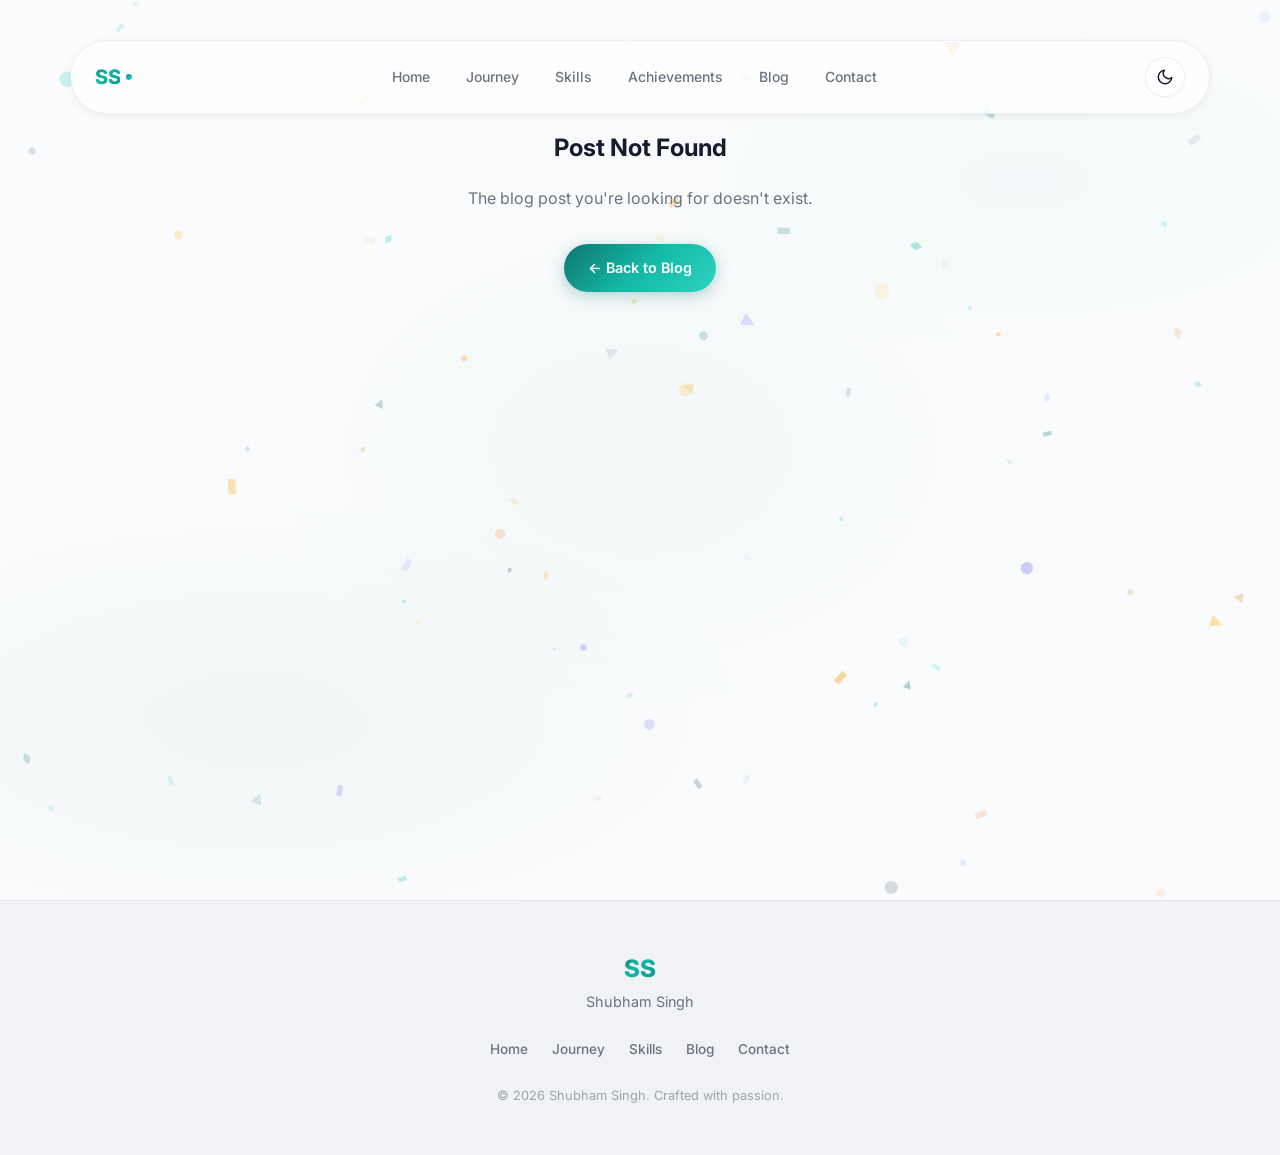
==== commit 613dee99: "Updates" ====
--- a/blog/index.html
+++ b/blog/index.html
@@ -80,7 +80,7 @@
         }
       })();
     </script>
-    <div id="root"><canvas class="confetti-canvas" width="800" height="600" style="position: fixed; top: 0px; left: 0px; width: 100%; height: 100%; pointer-events: none; z-index: 0;"></canvas><div class="cursor-glow" style="left: 0px; top: 0px;"></div><nav class="nav"><div class="nav-container"><a class="nav-logo" href="/" data-discover="true"><span class="logo-text">SS</span><span class="logo-dot"></span></a><button class="nav-toggle" aria-label="Toggle menu"><span></span><span></span><span></span></button><ul class="nav-links"><li><a href="#home" class="nav-link">Home</a></li><li><a href="#journey" class="nav-link">Journey</a></li><li><a href="#skills" class="nav-link">Skills</a></li><li><a href="#achievements" class="nav-link">Achievements</a></li><li><a href="#blog" class="nav-link">Blog</a></li><li><a href="#contact" class="nav-link">Contact</a></li></ul><button class="theme-toggle" aria-label="Toggle theme"><svg viewBox="0 0 24 24" fill="none" stroke="currentColor" stroke-width="2" stroke-linecap="round" stroke-linejoin="round"><circle cx="12" cy="12" r="5"></circle><line x1="12" y1="1" x2="12" y2="3"></line><line x1="12" y1="21" x2="12" y2="23"></line><line x1="4.22" y1="4.22" x2="5.64" y2="5.64"></line><line x1="18.36" y1="18.36" x2="19.78" y2="19.78"></line><line x1="1" y1="12" x2="3" y2="12"></line><line x1="21" y1="12" x2="23" y2="12"></line><line x1="4.22" y1="19.78" x2="5.64" y2="18.36"></line><line x1="18.36" y1="5.64" x2="19.78" y2="4.22"></line></svg></button></div></nav><main class="blog-page"><div class="particles"><div class="particle" style="left: 28.651%; height: 8.16128px; width: 8.16128px; background: rgb(15, 118, 110); animation-duration: 7.2269s; animation-delay: 3.87741s; opacity: 0;"></div><div class="particle" style="left: 82.5557%; height: 6.70339px; width: 6.70339px; background: rgb(251, 191, 36); animation-duration: 6.06064s; animation-delay: 0.382585s; opacity: 0;"></div><div class="particle" style="left: 70.7293%; height: 3.22423px; width: 3.22423px; background: rgb(245, 158, 11); animation-duration: 6.68846s; animation-delay: 2.14322s; opacity: 0;"></div><div class="particle" style="left: 88.4431%; height: 6.64817px; width: 6.64817px; background: rgb(245, 158, 11); animation-duration: 13.499s; animation-delay: 4.2761s; opacity: 0;"></div><div class="particle" style="left: 89.7589%; height: 8.97372px; width: 8.97372px; background: rgb(251, 191, 36); animation-duration: 9.40813s; animation-delay: 5.45296s; opacity: 0;"></div><div class="particle" style="left: 24.8297%; height: 5.92738px; width: 5.92738px; background: rgb(20, 184, 166); animation-duration: 13.4413s; animation-delay: 2.30052s; opacity: 0;"></div><div class="particle" style="left: 69.1197%; height: 5.74292px; width: 5.74292px; background: rgb(20, 184, 166); animation-duration: 8.12241s; animation-delay: 2.92762s; opacity: 0;"></div><div class="particle" style="left: 70.3441%; height: 4.59797px; width: 4.59797px; background: rgb(20, 184, 166); animation-duration: 6.01815s; animation-delay: 2.41715s; opacity: 0;"></div><div class="particle" style="left: 90.5133%; height: 4.5682px; width: 4.5682px; background: rgb(45, 212, 191); animation-duration: 8.06574s; animation-delay: 5.49391s; opacity: 0;"></div><div class="particle" style="left: 86.6424%; height: 3.17887px; width: 3.17887px; background: rgb(245, 158, 11); animation-duration: 15.1604s; animation-delay: 2.96702s; opacity: 0;"></div><div class="particle" style="left: 3.049%; height: 7.0264px; width: 7.0264px; background: rgb(245, 158, 11); animation-duration: 14.4122s; animation-delay: 3.9053s; opacity: 0;"></div><div class="particle" style="left: 9.51221%; height: 4.81637px; width: 4.81637px; background: rgb(15, 118, 110); animation-duration: 10.3058s; animation-delay: 0.418316s; opacity: 0;"></div><div class="particle" style="left: 5.79149%; height: 3.29379px; width: 3.29379px; background: rgb(251, 191, 36); animation-duration: 6.33673s; animation-delay: 5.69425s; opacity: 0;"></div><div class="particle" style="left: 11.6085%; height: 7.47615px; width: 7.47615px; background: rgb(245, 158, 11); animation-duration: 15.8622s; animation-delay: 0.566164s; opacity: 0;"></div><div class="particle" style="left: 21.3384%; height: 4.69776px; width: 4.69776px; background: rgb(251, 191, 36); animation-duration: 10.6648s; animation-delay: 5.9604s; opacity: 0;"></div></div><div class="blog-page-header"><div class="container"><div style="opacity: 0; transform: translateY(0.0021828px);"><a class="blog-back-link" href="/" data-discover="true"><svg width="16" height="16" viewBox="0 0 24 24" fill="none" stroke="currentColor" stroke-width="2.5" stroke-linecap="round" stroke-linejoin="round"><path d="M19 12H5M12 19l-7-7 7-7"></path></svg><span>Back to Home</span></a><h1 class="blog-page-title">All <span class="gradient-text">Blog Posts</span></h1><p class="blog-page-subtitle">8 articles — Thoughts, tutorials, and things I've learned along the way</p></div></div></div><div class="container blog-page-content"><div class="tag-filter" style="opacity: 0; transform: translateY(3.03214px);"><button class="tag-filter-btn active">All (8)</button><button class="tag-filter-btn">android (6)</button><button class="tag-filter-btn">architecture (3)</button><button class="tag-filter-btn">azure (2)</button><button class="tag-filter-btn">career (2)</button><button class="tag-filter-btn">certifications (2)</button><button class="tag-filter-btn">compose (2)</button><button class="tag-filter-btn">dsa (1)</button><button class="tag-filter-btn">interviews (1)</button><button class="tag-filter-btn">kotlin (2)</button><button class="tag-filter-btn">performance (2)</button><button class="tag-filter-btn">ux (1)</button></div><div class="blog-page-grid"><article class="blog-page-card glass-card" tabindex="0" style="opacity: 1; transform: none;"><a class="blog-page-card-link" href="/blog/dagger-to-koin-migration" data-discover="true"><div class="blog-page-card-cover blog-page-card-cover-placeholder"><svg width="36" height="36" viewBox="0 0 24 24" fill="none" stroke="rgba(15,118,110,0.3)" stroke-width="1.5"><path d="M2 3h6a4 4 0 014 4v14a3 3 0 00-3-3H2z"></path><path d="M22 3h-6a4 4 0 00-4 4v14a3 3 0 013-3h7z"></path></svg></div><div class="blog-page-card-body"><div class="blog-card-meta"><time datetime="2026-04-20">April 20, 2026</time><span>8 min read</span></div><h2>Why I Mass-Migrated From Dagger to Koin — And Never Looked Back</h2><p class="blog-card-excerpt">After years of wrestling with Dagger's annotation processing, compile-time headaches, and cryptic error messages, I migrated an entire SDK to Koin. Here's why it was the best architectural decision I made at Glance.</p><div class="blog-card-tags"><span class="blog-tag">android</span><span class="blog-tag">kotlin</span><span class="blog-tag">architecture</span></div><span class="blog-page-read-more">Read article<svg width="14" height="14" viewBox="0 0 24 24" fill="none" stroke="currentColor" stroke-width="2.5" stroke-linecap="round" stroke-linejoin="round"><path d="M5 12h14M12 5l7 7-7 7"></path></svg></span></div></a></article><article class="blog-page-card glass-card" tabindex="0" style="opacity: 1; transform: none;"><a class="blog-page-card-link" href="/blog/compose-performance-at-scale" data-discover="true"><div class="blog-page-card-cover blog-page-card-cover-placeholder"><svg width="36" height="36" viewBox="0 0 24 24" fill="none" stroke="rgba(15,118,110,0.3)" stroke-width="1.5"><path d="M2 3h6a4 4 0 014 4v14a3 3 0 00-3-3H2z"></path><path d="M22 3h-6a4 4 0 00-4 4v14a3 3 0 013-3h7z"></path></svg></div><div class="blog-page-card-body"><div class="blog-card-meta"><time datetime="2026-04-12">April 12, 2026</time><span>12 min read</span></div><h2>Jetpack Compose Performance: Lessons From Serving 500M+ Users</h2><p class="blog-card-excerpt">Compose is magical until it isn't. At PhonePe scale, every unnecessary recomposition costs real money. Here's how I profiled, debugged, and fixed jank in production Compose screens.</p><div class="blog-card-tags"><span class="blog-tag">android</span><span class="blog-tag">compose</span><span class="blog-tag">performance</span></div><span class="blog-page-read-more">Read article<svg width="14" height="14" viewBox="0 0 24 24" fill="none" stroke="currentColor" stroke-width="2.5" stroke-linecap="round" stroke-linejoin="round"><path d="M5 12h14M12 5l7 7-7 7"></path></svg></span></div></a></article><article class="blog-page-card glass-card" tabindex="0" style="opacity: 1; transform: none;"><a class="blog-page-card-link" href="/blog/certifications-that-matter" data-discover="true"><div class="blog-page-card-cover blog-page-card-cover-placeholder"><svg width="36" height="36" viewBox="0 0 24 24" fill="none" stroke="rgba(15,118,110,0.3)" stroke-width="1.5"><path d="M2 3h6a4 4 0 014 4v14a3 3 0 00-3-3H2z"></path><path d="M22 3h-6a4 4 0 00-4 4v14a3 3 0 013-3h7z"></path></svg></div><div class="blog-page-card-body"><div class="blog-card-meta"><time datetime="2026-03-28">March 28, 2026</time><span>6 min read</span></div><h2>The 4 Certifications That Actually Helped My Career (And 1 That Didn't)</h2><p class="blog-card-excerpt">I hold Azure AZ-900, DP-900, Databricks Lakehouse, and GitHub Developer certifications. Here's an honest breakdown of which ones opened doors and which collected dust.</p><div class="blog-card-tags"><span class="blog-tag">career</span><span class="blog-tag">azure</span><span class="blog-tag">certifications</span></div><span class="blog-page-read-more">Read article<svg width="14" height="14" viewBox="0 0 24 24" fill="none" stroke="currentColor" stroke-width="2.5" stroke-linecap="round" stroke-linejoin="round"><path d="M5 12h14M12 5l7 7-7 7"></path></svg></span></div></a></article><article class="blog-page-card glass-card" tabindex="0" style="opacity: 1; transform: none;"><a class="blog-page-card-link" href="/blog/compose-design-system" data-discover="true"><div class="blog-page-card-cover blog-page-card-cover-placeholder"><svg width="36" height="36" viewBox="0 0 24 24" fill="none" stroke="rgba(15,118,110,0.3)" stroke-width="1.5"><path d="M2 3h6a4 4 0 014 4v14a3 3 0 00-3-3H2z"></path><path d="M22 3h-6a4 4 0 00-4 4v14a3 3 0 013-3h7z"></path></svg></div><div class="blog-page-card-body"><div class="blog-card-meta"><time datetime="2026-03-15">March 15, 2026</time><span>10 min read</span></div><h2>Building a Design System in Jetpack Compose From Scratch</h2><p class="blog-card-excerpt">How I built a reusable, themeable design system at PhonePe that powers 20+ screens. Custom tokens, component APIs, and lessons learned shipping it to 500M+ devices.</p><div class="blog-card-tags"><span class="blog-tag">android</span><span class="blog-tag">compose</span><span class="blog-tag">architecture</span></div><span class="blog-page-read-more">Read article<svg width="14" height="14" viewBox="0 0 24 24" fill="none" stroke="currentColor" stroke-width="2.5" stroke-linecap="round" stroke-linejoin="round"><path d="M5 12h14M12 5l7 7-7 7"></path></svg></span></div></a></article><article class="blog-page-card glass-card" tabindex="0" style="opacity: 1; transform: none;"><a class="blog-page-card-link" href="/blog/dsa-to-real-engineering" data-discover="true"><div class="blog-page-card-cover blog-page-card-cover-placeholder"><svg width="36" height="36" viewBox="0 0 24 24" fill="none" stroke="rgba(15,118,110,0.3)" stroke-width="1.5"><path d="M2 3h6a4 4 0 014 4v14a3 3 0 00-3-3H2z"></path><path d="M22 3h-6a4 4 0 00-4 4v14a3 3 0 013-3h7z"></path></svg></div><div class="blog-page-card-body"><div class="blog-card-meta"><time datetime="2026-03-01">March 1, 2026</time><span>7 min read</span></div><h2>From 600+ DSA Problems to Real Engineering — Does LeetCode Actually Help?</h2><p class="blog-card-excerpt">I've solved 600+ problems on LeetCode. Did it make me a better engineer? The answer is nuanced. Here's what grinding DSA actually taught me — and what it didn't.</p><div class="blog-card-tags"><span class="blog-tag">career</span><span class="blog-tag">dsa</span><span class="blog-tag">interviews</span></div><span class="blog-page-read-more">Read article<svg width="14" height="14" viewBox="0 0 24 24" fill="none" stroke="currentColor" stroke-width="2.5" stroke-linecap="round" stroke-linejoin="round"><path d="M5 12h14M12 5l7 7-7 7"></path></svg></span></div></a></article><article class="blog-page-card glass-card" tabindex="0" style="opacity: 1; transform: none;"><a class="blog-page-card-link" href="/blog/coroutines-vs-rxjava" data-discover="true"><div class="blog-page-card-cover blog-page-card-cover-placeholder"><svg width="36" height="36" viewBox="0 0 24 24" fill="none" stroke="rgba(15,118,110,0.3)" stroke-width="1.5"><path d="M2 3h6a4 4 0 014 4v14a3 3 0 00-3-3H2z"></path><path d="M22 3h-6a4 4 0 00-4 4v14a3 3 0 013-3h7z"></path></svg></div><div class="blog-page-card-body"><div class="blog-card-meta"><time datetime="2026-02-18">February 18, 2026</time><span>11 min read</span></div><h2>Kotlin Coroutines vs RxJava — A Practical Migration Guide</h2><p class="blog-card-excerpt">We migrated 40+ RxJava streams to Kotlin Coroutines at Glance. Here's the complete playbook: patterns, gotchas, testing strategies, and performance benchmarks.</p><div class="blog-card-tags"><span class="blog-tag">android</span><span class="blog-tag">kotlin</span><span class="blog-tag">architecture</span></div><span class="blog-page-read-more">Read article<svg width="14" height="14" viewBox="0 0 24 24" fill="none" stroke="currentColor" stroke-width="2.5" stroke-linecap="round" stroke-linejoin="round"><path d="M5 12h14M12 5l7 7-7 7"></path></svg></span></div></a></article><article class="blog-page-card glass-card" tabindex="0" style="opacity: 1; transform: none;"><a class="blog-page-card-link" href="/blog/azure-for-android-devs" data-discover="true"><div class="blog-page-card-cover blog-page-card-cover-placeholder"><svg width="36" height="36" viewBox="0 0 24 24" fill="none" stroke="rgba(15,118,110,0.3)" stroke-width="1.5"><path d="M2 3h6a4 4 0 014 4v14a3 3 0 00-3-3H2z"></path><path d="M22 3h-6a4 4 0 00-4 4v14a3 3 0 013-3h7z"></path></svg></div><div class="blog-page-card-body"><div class="blog-card-meta"><time datetime="2026-02-05">February 5, 2026</time><span>9 min read</span></div><h2>Azure Fundamentals for Android Developers — What You Need to Know</h2><p class="blog-card-excerpt">As mobile devs, we rarely think about the cloud. But understanding Azure services (App Config, Cosmos DB, Functions) made me 10x more effective at PhonePe.</p><div class="blog-card-tags"><span class="blog-tag">azure</span><span class="blog-tag">android</span><span class="blog-tag">certifications</span></div><span class="blog-page-read-more">Read article<svg width="14" height="14" viewBox="0 0 24 24" fill="none" stroke="currentColor" stroke-width="2.5" stroke-linecap="round" stroke-linejoin="round"><path d="M5 12h14M12 5l7 7-7 7"></path></svg></span></div></a></article><article class="blog-page-card glass-card" tabindex="0" style="opacity: 1; transform: none;"><a class="blog-page-card-link" href="/blog/reducing-login-failures" data-discover="true"><div class="blog-page-card-cover blog-page-card-cover-placeholder"><svg width="36" height="36" viewBox="0 0 24 24" fill="none" stroke="rgba(15,118,110,0.3)" stroke-width="1.5"><path d="M2 3h6a4 4 0 014 4v14a3 3 0 00-3-3H2z"></path><path d="M22 3h-6a4 4 0 00-4 4v14a3 3 0 013-3h7z"></path></svg></div><div class="blog-page-card-body"><div class="blog-card-meta"><time datetime="2026-01-22">January 22, 2026</time><span>8 min read</span></div><h2>How I Reduced Login Failures by 60% — A Deep Dive Into Auth UX</h2><p class="blog-card-excerpt">Login is the most important screen in your app, and most teams get it wrong. Here's how I redesigned PhonePe's login flow to reduce failures from 15% to 6%.</p><div class="blog-card-tags"><span class="blog-tag">android</span><span class="blog-tag">performance</span><span class="blog-tag">ux</span></div><span class="blog-page-read-more">Read article<svg width="14" height="14" viewBox="0 0 24 24" fill="none" stroke="currentColor" stroke-width="2.5" stroke-linecap="round" stroke-linejoin="round"><path d="M5 12h14M12 5l7 7-7 7"></path></svg></span></div></a></article></div></div></main><footer class="footer"><div class="container"><div class="footer-content"><div class="footer-logo"><span class="gradient-text" style="font-size: 1.5rem; font-weight: 800;">SS</span><p>Shubham Singh</p></div><nav class="footer-links" aria-label="Footer navigation"><a href="#home">Home</a><a href="#journey">Journey</a><a href="#skills">Skills</a><a href="#blog">Blog</a><a href="#contact">Contact</a></nav><div class="footer-bottom"><p>© 2026 Shubham Singh. Crafted with passion.</p></div></div></div></footer></div>
+    <div id="root"><canvas class="confetti-canvas" width="800" height="600" style="position: fixed; top: 0px; left: 0px; width: 100%; height: 100%; pointer-events: none; z-index: 0;"></canvas><div class="cursor-glow" style="left: 0px; top: 0px;"></div><nav class="nav"><div class="nav-container"><a class="nav-logo" href="/" data-discover="true"><span class="logo-text">SS</span><span class="logo-dot"></span></a><button class="nav-toggle" aria-label="Toggle menu"><span></span><span></span><span></span></button><ul class="nav-links"><li><a href="#home" class="nav-link">Home</a></li><li><a href="#journey" class="nav-link">Journey</a></li><li><a href="#skills" class="nav-link">Skills</a></li><li><a href="#achievements" class="nav-link">Achievements</a></li><li><a href="#blog" class="nav-link">Blog</a></li><li><a href="#contact" class="nav-link">Contact</a></li></ul><button class="theme-toggle" aria-label="Toggle theme"><svg viewBox="0 0 24 24" fill="none" stroke="currentColor" stroke-width="2" stroke-linecap="round" stroke-linejoin="round"><circle cx="12" cy="12" r="5"></circle><line x1="12" y1="1" x2="12" y2="3"></line><line x1="12" y1="21" x2="12" y2="23"></line><line x1="4.22" y1="4.22" x2="5.64" y2="5.64"></line><line x1="18.36" y1="18.36" x2="19.78" y2="19.78"></line><line x1="1" y1="12" x2="3" y2="12"></line><line x1="21" y1="12" x2="23" y2="12"></line><line x1="4.22" y1="19.78" x2="5.64" y2="18.36"></line><line x1="18.36" y1="5.64" x2="19.78" y2="4.22"></line></svg></button></div></nav><main class="blog-page"><div class="particles"><div class="particle" style="left: 77.3112%; height: 8.4019px; width: 8.4019px; background: rgb(251, 191, 36); animation-duration: 11.6779s; animation-delay: 3.35642s; opacity: 0;"></div><div class="particle" style="left: 93.8798%; height: 6.26373px; width: 6.26373px; background: rgb(15, 118, 110); animation-duration: 11.6473s; animation-delay: 1.17907s; opacity: 0;"></div><div class="particle" style="left: 37.2331%; height: 4.38676px; width: 4.38676px; background: rgb(251, 191, 36); animation-duration: 10.6019s; animation-delay: 4.7324s; opacity: 0;"></div><div class="particle" style="left: 31.367%; height: 4.37067px; width: 4.37067px; background: rgb(15, 118, 110); animation-duration: 11.0594s; animation-delay: 0.256631s; opacity: 0;"></div><div class="particle" style="left: 17.3298%; height: 8.28377px; width: 8.28377px; background: rgb(45, 212, 191); animation-duration: 9.14712s; animation-delay: 0.296018s; opacity: 0;"></div><div class="particle" style="left: 51.7848%; height: 8.0143px; width: 8.0143px; background: rgb(45, 212, 191); animation-duration: 11.2598s; animation-delay: 1.88091s; opacity: 0;"></div><div class="particle" style="left: 77.6815%; height: 3.62273px; width: 3.62273px; background: rgb(45, 212, 191); animation-duration: 7.86451s; animation-delay: 1.40146s; opacity: 0;"></div><div class="particle" style="left: 79.937%; height: 8.58424px; width: 8.58424px; background: rgb(20, 184, 166); animation-duration: 9.16792s; animation-delay: 4.67567s; opacity: 0;"></div><div class="particle" style="left: 5.99987%; height: 4.70535px; width: 4.70535px; background: rgb(15, 118, 110); animation-duration: 6.06871s; animation-delay: 2.11065s; opacity: 0;"></div><div class="particle" style="left: 98.0789%; height: 7.27097px; width: 7.27097px; background: rgb(245, 158, 11); animation-duration: 11.3301s; animation-delay: 5.51828s; opacity: 0;"></div><div class="particle" style="left: 26.9088%; height: 7.72905px; width: 7.72905px; background: rgb(245, 158, 11); animation-duration: 11.7509s; animation-delay: 2.70077s; opacity: 0;"></div><div class="particle" style="left: 90.723%; height: 7.7148px; width: 7.7148px; background: rgb(251, 191, 36); animation-duration: 12.1209s; animation-delay: 1.73993s; opacity: 0;"></div><div class="particle" style="left: 82.4406%; height: 5.79802px; width: 5.79802px; background: rgb(15, 118, 110); animation-duration: 6.16147s; animation-delay: 0.829455s; opacity: 0;"></div><div class="particle" style="left: 28.0495%; height: 5.38617px; width: 5.38617px; background: rgb(45, 212, 191); animation-duration: 15.9577s; animation-delay: 1.63443s; opacity: 0;"></div><div class="particle" style="left: 44.7132%; height: 3.44596px; width: 3.44596px; background: rgb(45, 212, 191); animation-duration: 12.3203s; animation-delay: 4.00245s; opacity: 0;"></div></div><div class="blog-page-header"><div class="container"><div style="opacity: 0; transform: translateY(0.0025038px);"><a class="blog-back-link" href="/" data-discover="true"><svg width="16" height="16" viewBox="0 0 24 24" fill="none" stroke="currentColor" stroke-width="2.5" stroke-linecap="round" stroke-linejoin="round"><path d="M19 12H5M12 19l-7-7 7-7"></path></svg><span>Back to Home</span></a><h1 class="blog-page-title">All <span class="gradient-text">Blog Posts</span></h1><p class="blog-page-subtitle">8 articles — Thoughts, tutorials, and things I've learned along the way</p></div></div></div><div class="container blog-page-content"><div class="tag-filter" style="opacity: 0; transform: translateY(3.19671px);"><button class="tag-filter-btn active">All (8)</button><button class="tag-filter-btn">android (6)</button><button class="tag-filter-btn">architecture (3)</button><button class="tag-filter-btn">azure (2)</button><button class="tag-filter-btn">career (2)</button><button class="tag-filter-btn">certifications (2)</button><button class="tag-filter-btn">compose (2)</button><button class="tag-filter-btn">dsa (1)</button><button class="tag-filter-btn">interviews (1)</button><button class="tag-filter-btn">kotlin (2)</button><button class="tag-filter-btn">performance (2)</button><button class="tag-filter-btn">ux (1)</button></div><div class="blog-page-grid"><article class="blog-page-card glass-card" tabindex="0" style="opacity: 1; transform: none;"><a class="blog-page-card-link" href="/blog/dagger-to-koin-migration" data-discover="true"><div class="blog-page-card-cover blog-page-card-cover-placeholder"><svg width="36" height="36" viewBox="0 0 24 24" fill="none" stroke="rgba(15,118,110,0.3)" stroke-width="1.5"><path d="M2 3h6a4 4 0 014 4v14a3 3 0 00-3-3H2z"></path><path d="M22 3h-6a4 4 0 00-4 4v14a3 3 0 013-3h7z"></path></svg></div><div class="blog-page-card-body"><div class="blog-card-meta"><time datetime="2026-04-20">April 20, 2026</time><span>8 min read</span></div><h2>Why I Mass-Migrated From Dagger to Koin — And Never Looked Back</h2><p class="blog-card-excerpt">After years of wrestling with Dagger's annotation processing, compile-time headaches, and cryptic error messages, I migrated an entire SDK to Koin. Here's why it was the best architectural decision I made at Glance.</p><div class="blog-card-tags"><span class="blog-tag">android</span><span class="blog-tag">kotlin</span><span class="blog-tag">architecture</span></div><span class="blog-page-read-more">Read article<svg width="14" height="14" viewBox="0 0 24 24" fill="none" stroke="currentColor" stroke-width="2.5" stroke-linecap="round" stroke-linejoin="round"><path d="M5 12h14M12 5l7 7-7 7"></path></svg></span></div></a></article><article class="blog-page-card glass-card" tabindex="0" style="opacity: 1; transform: none;"><a class="blog-page-card-link" href="/blog/compose-performance-at-scale" data-discover="true"><div class="blog-page-card-cover blog-page-card-cover-placeholder"><svg width="36" height="36" viewBox="0 0 24 24" fill="none" stroke="rgba(15,118,110,0.3)" stroke-width="1.5"><path d="M2 3h6a4 4 0 014 4v14a3 3 0 00-3-3H2z"></path><path d="M22 3h-6a4 4 0 00-4 4v14a3 3 0 013-3h7z"></path></svg></div><div class="blog-page-card-body"><div class="blog-card-meta"><time datetime="2026-04-12">April 12, 2026</time><span>12 min read</span></div><h2>Jetpack Compose Performance: Lessons From Serving 500M+ Users</h2><p class="blog-card-excerpt">Compose is magical until it isn't. At PhonePe scale, every unnecessary recomposition costs real money. Here's how I profiled, debugged, and fixed jank in production Compose screens.</p><div class="blog-card-tags"><span class="blog-tag">android</span><span class="blog-tag">compose</span><span class="blog-tag">performance</span></div><span class="blog-page-read-more">Read article<svg width="14" height="14" viewBox="0 0 24 24" fill="none" stroke="currentColor" stroke-width="2.5" stroke-linecap="round" stroke-linejoin="round"><path d="M5 12h14M12 5l7 7-7 7"></path></svg></span></div></a></article><article class="blog-page-card glass-card" tabindex="0" style="opacity: 1; transform: none;"><a class="blog-page-card-link" href="/blog/certifications-that-matter" data-discover="true"><div class="blog-page-card-cover blog-page-card-cover-placeholder"><svg width="36" height="36" viewBox="0 0 24 24" fill="none" stroke="rgba(15,118,110,0.3)" stroke-width="1.5"><path d="M2 3h6a4 4 0 014 4v14a3 3 0 00-3-3H2z"></path><path d="M22 3h-6a4 4 0 00-4 4v14a3 3 0 013-3h7z"></path></svg></div><div class="blog-page-card-body"><div class="blog-card-meta"><time datetime="2026-03-28">March 28, 2026</time><span>6 min read</span></div><h2>The 4 Certifications That Actually Helped My Career (And 1 That Didn't)</h2><p class="blog-card-excerpt">I hold Azure AZ-900, DP-900, Databricks Lakehouse, and GitHub Developer certifications. Here's an honest breakdown of which ones opened doors and which collected dust.</p><div class="blog-card-tags"><span class="blog-tag">career</span><span class="blog-tag">azure</span><span class="blog-tag">certifications</span></div><span class="blog-page-read-more">Read article<svg width="14" height="14" viewBox="0 0 24 24" fill="none" stroke="currentColor" stroke-width="2.5" stroke-linecap="round" stroke-linejoin="round"><path d="M5 12h14M12 5l7 7-7 7"></path></svg></span></div></a></article><article class="blog-page-card glass-card" tabindex="0" style="opacity: 1; transform: none;"><a class="blog-page-card-link" href="/blog/compose-design-system" data-discover="true"><div class="blog-page-card-cover blog-page-card-cover-placeholder"><svg width="36" height="36" viewBox="0 0 24 24" fill="none" stroke="rgba(15,118,110,0.3)" stroke-width="1.5"><path d="M2 3h6a4 4 0 014 4v14a3 3 0 00-3-3H2z"></path><path d="M22 3h-6a4 4 0 00-4 4v14a3 3 0 013-3h7z"></path></svg></div><div class="blog-page-card-body"><div class="blog-card-meta"><time datetime="2026-03-15">March 15, 2026</time><span>10 min read</span></div><h2>Building a Design System in Jetpack Compose From Scratch</h2><p class="blog-card-excerpt">How I built a reusable, themeable design system at PhonePe that powers 20+ screens. Custom tokens, component APIs, and lessons learned shipping it to 500M+ devices.</p><div class="blog-card-tags"><span class="blog-tag">android</span><span class="blog-tag">compose</span><span class="blog-tag">architecture</span></div><span class="blog-page-read-more">Read article<svg width="14" height="14" viewBox="0 0 24 24" fill="none" stroke="currentColor" stroke-width="2.5" stroke-linecap="round" stroke-linejoin="round"><path d="M5 12h14M12 5l7 7-7 7"></path></svg></span></div></a></article><article class="blog-page-card glass-card" tabindex="0" style="opacity: 1; transform: none;"><a class="blog-page-card-link" href="/blog/dsa-to-real-engineering" data-discover="true"><div class="blog-page-card-cover blog-page-card-cover-placeholder"><svg width="36" height="36" viewBox="0 0 24 24" fill="none" stroke="rgba(15,118,110,0.3)" stroke-width="1.5"><path d="M2 3h6a4 4 0 014 4v14a3 3 0 00-3-3H2z"></path><path d="M22 3h-6a4 4 0 00-4 4v14a3 3 0 013-3h7z"></path></svg></div><div class="blog-page-card-body"><div class="blog-card-meta"><time datetime="2026-03-01">March 1, 2026</time><span>7 min read</span></div><h2>From 600+ DSA Problems to Real Engineering — Does LeetCode Actually Help?</h2><p class="blog-card-excerpt">I've solved 600+ problems on LeetCode. Did it make me a better engineer? The answer is nuanced. Here's what grinding DSA actually taught me — and what it didn't.</p><div class="blog-card-tags"><span class="blog-tag">career</span><span class="blog-tag">dsa</span><span class="blog-tag">interviews</span></div><span class="blog-page-read-more">Read article<svg width="14" height="14" viewBox="0 0 24 24" fill="none" stroke="currentColor" stroke-width="2.5" stroke-linecap="round" stroke-linejoin="round"><path d="M5 12h14M12 5l7 7-7 7"></path></svg></span></div></a></article><article class="blog-page-card glass-card" tabindex="0" style="opacity: 1; transform: none;"><a class="blog-page-card-link" href="/blog/coroutines-vs-rxjava" data-discover="true"><div class="blog-page-card-cover blog-page-card-cover-placeholder"><svg width="36" height="36" viewBox="0 0 24 24" fill="none" stroke="rgba(15,118,110,0.3)" stroke-width="1.5"><path d="M2 3h6a4 4 0 014 4v14a3 3 0 00-3-3H2z"></path><path d="M22 3h-6a4 4 0 00-4 4v14a3 3 0 013-3h7z"></path></svg></div><div class="blog-page-card-body"><div class="blog-card-meta"><time datetime="2026-02-18">February 18, 2026</time><span>11 min read</span></div><h2>Kotlin Coroutines vs RxJava — A Practical Migration Guide</h2><p class="blog-card-excerpt">We migrated 40+ RxJava streams to Kotlin Coroutines at Glance. Here's the complete playbook: patterns, gotchas, testing strategies, and performance benchmarks.</p><div class="blog-card-tags"><span class="blog-tag">android</span><span class="blog-tag">kotlin</span><span class="blog-tag">architecture</span></div><span class="blog-page-read-more">Read article<svg width="14" height="14" viewBox="0 0 24 24" fill="none" stroke="currentColor" stroke-width="2.5" stroke-linecap="round" stroke-linejoin="round"><path d="M5 12h14M12 5l7 7-7 7"></path></svg></span></div></a></article><article class="blog-page-card glass-card" tabindex="0" style="opacity: 1; transform: none;"><a class="blog-page-card-link" href="/blog/azure-for-android-devs" data-discover="true"><div class="blog-page-card-cover blog-page-card-cover-placeholder"><svg width="36" height="36" viewBox="0 0 24 24" fill="none" stroke="rgba(15,118,110,0.3)" stroke-width="1.5"><path d="M2 3h6a4 4 0 014 4v14a3 3 0 00-3-3H2z"></path><path d="M22 3h-6a4 4 0 00-4 4v14a3 3 0 013-3h7z"></path></svg></div><div class="blog-page-card-body"><div class="blog-card-meta"><time datetime="2026-02-05">February 5, 2026</time><span>9 min read</span></div><h2>Azure Fundamentals for Android Developers — What You Need to Know</h2><p class="blog-card-excerpt">As mobile devs, we rarely think about the cloud. But understanding Azure services (App Config, Cosmos DB, Functions) made me 10x more effective at PhonePe.</p><div class="blog-card-tags"><span class="blog-tag">azure</span><span class="blog-tag">android</span><span class="blog-tag">certifications</span></div><span class="blog-page-read-more">Read article<svg width="14" height="14" viewBox="0 0 24 24" fill="none" stroke="currentColor" stroke-width="2.5" stroke-linecap="round" stroke-linejoin="round"><path d="M5 12h14M12 5l7 7-7 7"></path></svg></span></div></a></article><article class="blog-page-card glass-card" tabindex="0" style="opacity: 1; transform: none;"><a class="blog-page-card-link" href="/blog/reducing-login-failures" data-discover="true"><div class="blog-page-card-cover blog-page-card-cover-placeholder"><svg width="36" height="36" viewBox="0 0 24 24" fill="none" stroke="rgba(15,118,110,0.3)" stroke-width="1.5"><path d="M2 3h6a4 4 0 014 4v14a3 3 0 00-3-3H2z"></path><path d="M22 3h-6a4 4 0 00-4 4v14a3 3 0 013-3h7z"></path></svg></div><div class="blog-page-card-body"><div class="blog-card-meta"><time datetime="2026-01-22">January 22, 2026</time><span>8 min read</span></div><h2>How I Reduced Login Failures by 60% — A Deep Dive Into Auth UX</h2><p class="blog-card-excerpt">Login is the most important screen in your app, and most teams get it wrong. Here's how I redesigned PhonePe's login flow to reduce failures from 15% to 6%.</p><div class="blog-card-tags"><span class="blog-tag">android</span><span class="blog-tag">performance</span><span class="blog-tag">ux</span></div><span class="blog-page-read-more">Read article<svg width="14" height="14" viewBox="0 0 24 24" fill="none" stroke="currentColor" stroke-width="2.5" stroke-linecap="round" stroke-linejoin="round"><path d="M5 12h14M12 5l7 7-7 7"></path></svg></span></div></a></article></div></div></main><footer class="footer"><div class="container"><div class="footer-content"><div class="footer-logo"><span class="gradient-text" style="font-size: 1.5rem; font-weight: 800;">SS</span><p>Shubham Singh</p></div><nav class="footer-links" aria-label="Footer navigation"><a href="#home">Home</a><a href="#journey">Journey</a><a href="#skills">Skills</a><a href="#blog">Blog</a><a href="#contact">Contact</a></nav><div class="footer-bottom"><p>© 2026 Shubham Singh. Crafted with passion.</p></div></div></div></footer></div>
   
 
 </body></html>
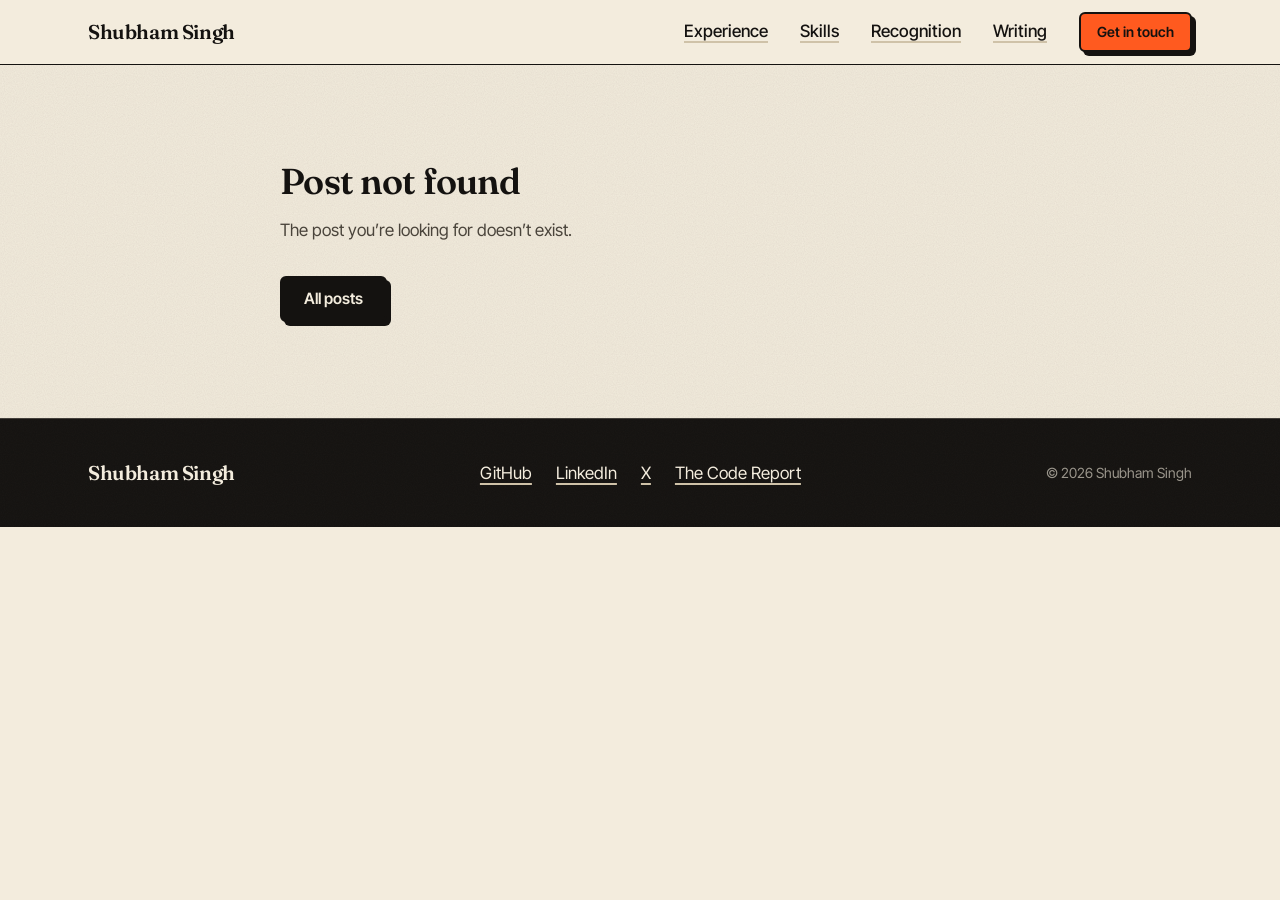
==== commit 48b955d4: "Updates" ====
--- a/blog/index.html
+++ b/blog/index.html
@@ -1,4 +1,4 @@
-<!DOCTYPE html><html lang="en" data-theme="dark"><head>
+<!DOCTYPE html><html lang="en"><head>
     <meta charset="UTF-8">
     <meta name="google-site-verification" content="92iyzYbkq5d8PQfDdMaVQFcFW-f2w6BpH7g5cXswd_s">
     <link rel="icon" type="image/png" sizes="32x32" href="/favicon-32x32.png">
@@ -11,7 +11,7 @@
     <meta name="author" content="Shubham Singh">
     <meta name="robots" content="index, follow">
     <link rel="sitemap" type="application/xml" title="Sitemap" href="/sitemap.xml">
-    <meta name="theme-color" content="#0f766e">
+    <meta name="theme-color" content="#F3ECDD">
     <meta name="keywords" content="Shubham Singh, Android Developer, PhonePe, Kotlin, Jetpack Compose, SDE, Software Engineer, Tech Blogger, The Code Report, Mobile Development">
     <link rel="canonical" href="https://shubham-0707.github.io/">
 
@@ -36,7 +36,7 @@
     <link rel="preload" as="image" href="/img/profile-pic.png">
     <link rel="preconnect" href="https://fonts.googleapis.com">
     <link rel="preconnect" href="https://fonts.gstatic.com" crossorigin="">
-    <link href="https://fonts.googleapis.com/css2?family=Inter:wght@300;400;500;600;700;800;900&amp;display=swap" rel="stylesheet">
+    <link href="https://fonts.googleapis.com/css2?family=Fraunces:opsz,wght@9..144,500;9..144,600&amp;family=Inter+Tight:wght@400;500;600;700&amp;display=swap" rel="stylesheet">
 
     <!-- Structured Data -->
     <script type="application/ld+json">
@@ -58,8 +58,8 @@
       ]
     }
     </script>
-    <script type="module" crossorigin="" src="/assets/index-BGrXlK6e.js"></script>
-    <link rel="stylesheet" crossorigin="" href="/assets/index-CZZsJ-Tf.css">
+    <script type="module" crossorigin="" src="/assets/index-BB7pSRQU.js"></script>
+    <link rel="stylesheet" crossorigin="" href="/assets/index-DFyutwMa.css">
   <meta name="description" content="Portfolio of Shubham Singh — SDE at PhonePe, ex-Glance (InMobi). Android Developer, Kotlin Enthusiast, Tech Blogger. Author of The Code Report newsletter with 4,300+ subscribers."><meta property="og:type" content="website"><meta property="og:title" content="Shubham Singh — SDE (Android) @ PhonePe | Android Developer &amp; Tech Blogger"><meta property="og:description" content="Portfolio of Shubham Singh — SDE at PhonePe, ex-Glance (InMobi). Android Developer, Kotlin Enthusiast, Tech Blogger. Author of The Code Report newsletter with 4,300+ subscribers."><meta property="og:url" content="https://shubham-0707.github.io/"><meta property="og:image" content="https://shubham-0707.github.io/favicon-512.png"><meta property="og:site_name" content="Shubham Singh"><meta property="og:locale" content="en_US"><meta name="twitter:card" content="summary_large_image"><meta name="twitter:site" content="@shubham0707_11"><meta name="twitter:creator" content="@shubham0707_11"><meta name="twitter:title" content="Shubham Singh — SDE (Android) @ PhonePe | Android Developer &amp; Tech Blogger"><meta name="twitter:description" content="Portfolio of Shubham Singh — SDE at PhonePe, ex-Glance (InMobi). Android Developer, Kotlin Enthusiast, Tech Blogger. Author of The Code Report newsletter with 4,300+ subscribers."><meta name="twitter:image" content="https://shubham-0707.github.io/favicon-512.png"><meta name="author" content="Shubham Singh"><meta name="robots" content="index, follow"><meta name="theme-color" content="#0f766e"><link rel="canonical" href="https://shubham-0707.github.io/"><meta name="description" content="Technical articles on Android development, Kotlin, Jetpack Compose, career advice, and software engineering by Shubham Singh."><meta property="og:type" content="blog"><meta property="og:title" content="Blog — Shubham Singh"><meta property="og:description" content="Technical articles on Android development, Kotlin, Jetpack Compose, career advice, and software engineering by Shubham Singh."><meta property="og:url" content="https://shubham-0707.github.io/blog"><meta property="og:image" content="https://shubham-0707.github.io/favicon-512.png"><meta property="og:site_name" content="Shubham Singh"><meta property="og:locale" content="en_US"><meta name="twitter:card" content="summary_large_image"><meta name="twitter:site" content="@shubham0707_11"><meta name="twitter:creator" content="@shubham0707_11"><meta name="twitter:title" content="Blog — Shubham Singh"><meta name="twitter:description" content="Technical articles on Android development, Kotlin, Jetpack Compose, career advice, and software engineering by Shubham Singh."><meta name="twitter:image" content="https://shubham-0707.github.io/favicon-512.png"><meta name="author" content="Shubham Singh"><meta name="robots" content="index, follow"><meta name="theme-color" content="#0f766e"><link rel="canonical" href="https://shubham-0707.github.io/blog"></head>
   <body>
     <!-- SPA redirect handler for GitHub Pages -->
@@ -80,7 +80,7 @@
         }
       })();
     </script>
-    <div id="root"><canvas class="confetti-canvas" width="800" height="600" style="position: fixed; top: 0px; left: 0px; width: 100%; height: 100%; pointer-events: none; z-index: 0;"></canvas><div class="cursor-glow" style="left: 0px; top: 0px;"></div><nav class="nav"><div class="nav-container"><a class="nav-logo" href="/" data-discover="true"><span class="logo-text">SS</span><span class="logo-dot"></span></a><button class="nav-toggle" aria-label="Toggle menu"><span></span><span></span><span></span></button><ul class="nav-links"><li><a href="#home" class="nav-link">Home</a></li><li><a href="#journey" class="nav-link">Journey</a></li><li><a href="#skills" class="nav-link">Skills</a></li><li><a href="#achievements" class="nav-link">Achievements</a></li><li><a href="#blog" class="nav-link">Blog</a></li><li><a href="#contact" class="nav-link">Contact</a></li></ul><button class="theme-toggle" aria-label="Toggle theme"><svg viewBox="0 0 24 24" fill="none" stroke="currentColor" stroke-width="2" stroke-linecap="round" stroke-linejoin="round"><circle cx="12" cy="12" r="5"></circle><line x1="12" y1="1" x2="12" y2="3"></line><line x1="12" y1="21" x2="12" y2="23"></line><line x1="4.22" y1="4.22" x2="5.64" y2="5.64"></line><line x1="18.36" y1="18.36" x2="19.78" y2="19.78"></line><line x1="1" y1="12" x2="3" y2="12"></line><line x1="21" y1="12" x2="23" y2="12"></line><line x1="4.22" y1="19.78" x2="5.64" y2="18.36"></line><line x1="18.36" y1="5.64" x2="19.78" y2="4.22"></line></svg></button></div></nav><main class="blog-page"><div class="particles"><div class="particle" style="left: 77.3112%; height: 8.4019px; width: 8.4019px; background: rgb(251, 191, 36); animation-duration: 11.6779s; animation-delay: 3.35642s; opacity: 0;"></div><div class="particle" style="left: 93.8798%; height: 6.26373px; width: 6.26373px; background: rgb(15, 118, 110); animation-duration: 11.6473s; animation-delay: 1.17907s; opacity: 0;"></div><div class="particle" style="left: 37.2331%; height: 4.38676px; width: 4.38676px; background: rgb(251, 191, 36); animation-duration: 10.6019s; animation-delay: 4.7324s; opacity: 0;"></div><div class="particle" style="left: 31.367%; height: 4.37067px; width: 4.37067px; background: rgb(15, 118, 110); animation-duration: 11.0594s; animation-delay: 0.256631s; opacity: 0;"></div><div class="particle" style="left: 17.3298%; height: 8.28377px; width: 8.28377px; background: rgb(45, 212, 191); animation-duration: 9.14712s; animation-delay: 0.296018s; opacity: 0;"></div><div class="particle" style="left: 51.7848%; height: 8.0143px; width: 8.0143px; background: rgb(45, 212, 191); animation-duration: 11.2598s; animation-delay: 1.88091s; opacity: 0;"></div><div class="particle" style="left: 77.6815%; height: 3.62273px; width: 3.62273px; background: rgb(45, 212, 191); animation-duration: 7.86451s; animation-delay: 1.40146s; opacity: 0;"></div><div class="particle" style="left: 79.937%; height: 8.58424px; width: 8.58424px; background: rgb(20, 184, 166); animation-duration: 9.16792s; animation-delay: 4.67567s; opacity: 0;"></div><div class="particle" style="left: 5.99987%; height: 4.70535px; width: 4.70535px; background: rgb(15, 118, 110); animation-duration: 6.06871s; animation-delay: 2.11065s; opacity: 0;"></div><div class="particle" style="left: 98.0789%; height: 7.27097px; width: 7.27097px; background: rgb(245, 158, 11); animation-duration: 11.3301s; animation-delay: 5.51828s; opacity: 0;"></div><div class="particle" style="left: 26.9088%; height: 7.72905px; width: 7.72905px; background: rgb(245, 158, 11); animation-duration: 11.7509s; animation-delay: 2.70077s; opacity: 0;"></div><div class="particle" style="left: 90.723%; height: 7.7148px; width: 7.7148px; background: rgb(251, 191, 36); animation-duration: 12.1209s; animation-delay: 1.73993s; opacity: 0;"></div><div class="particle" style="left: 82.4406%; height: 5.79802px; width: 5.79802px; background: rgb(15, 118, 110); animation-duration: 6.16147s; animation-delay: 0.829455s; opacity: 0;"></div><div class="particle" style="left: 28.0495%; height: 5.38617px; width: 5.38617px; background: rgb(45, 212, 191); animation-duration: 15.9577s; animation-delay: 1.63443s; opacity: 0;"></div><div class="particle" style="left: 44.7132%; height: 3.44596px; width: 3.44596px; background: rgb(45, 212, 191); animation-duration: 12.3203s; animation-delay: 4.00245s; opacity: 0;"></div></div><div class="blog-page-header"><div class="container"><div style="opacity: 0; transform: translateY(0.0025038px);"><a class="blog-back-link" href="/" data-discover="true"><svg width="16" height="16" viewBox="0 0 24 24" fill="none" stroke="currentColor" stroke-width="2.5" stroke-linecap="round" stroke-linejoin="round"><path d="M19 12H5M12 19l-7-7 7-7"></path></svg><span>Back to Home</span></a><h1 class="blog-page-title">All <span class="gradient-text">Blog Posts</span></h1><p class="blog-page-subtitle">8 articles — Thoughts, tutorials, and things I've learned along the way</p></div></div></div><div class="container blog-page-content"><div class="tag-filter" style="opacity: 0; transform: translateY(3.19671px);"><button class="tag-filter-btn active">All (8)</button><button class="tag-filter-btn">android (6)</button><button class="tag-filter-btn">architecture (3)</button><button class="tag-filter-btn">azure (2)</button><button class="tag-filter-btn">career (2)</button><button class="tag-filter-btn">certifications (2)</button><button class="tag-filter-btn">compose (2)</button><button class="tag-filter-btn">dsa (1)</button><button class="tag-filter-btn">interviews (1)</button><button class="tag-filter-btn">kotlin (2)</button><button class="tag-filter-btn">performance (2)</button><button class="tag-filter-btn">ux (1)</button></div><div class="blog-page-grid"><article class="blog-page-card glass-card" tabindex="0" style="opacity: 1; transform: none;"><a class="blog-page-card-link" href="/blog/dagger-to-koin-migration" data-discover="true"><div class="blog-page-card-cover blog-page-card-cover-placeholder"><svg width="36" height="36" viewBox="0 0 24 24" fill="none" stroke="rgba(15,118,110,0.3)" stroke-width="1.5"><path d="M2 3h6a4 4 0 014 4v14a3 3 0 00-3-3H2z"></path><path d="M22 3h-6a4 4 0 00-4 4v14a3 3 0 013-3h7z"></path></svg></div><div class="blog-page-card-body"><div class="blog-card-meta"><time datetime="2026-04-20">April 20, 2026</time><span>8 min read</span></div><h2>Why I Mass-Migrated From Dagger to Koin — And Never Looked Back</h2><p class="blog-card-excerpt">After years of wrestling with Dagger's annotation processing, compile-time headaches, and cryptic error messages, I migrated an entire SDK to Koin. Here's why it was the best architectural decision I made at Glance.</p><div class="blog-card-tags"><span class="blog-tag">android</span><span class="blog-tag">kotlin</span><span class="blog-tag">architecture</span></div><span class="blog-page-read-more">Read article<svg width="14" height="14" viewBox="0 0 24 24" fill="none" stroke="currentColor" stroke-width="2.5" stroke-linecap="round" stroke-linejoin="round"><path d="M5 12h14M12 5l7 7-7 7"></path></svg></span></div></a></article><article class="blog-page-card glass-card" tabindex="0" style="opacity: 1; transform: none;"><a class="blog-page-card-link" href="/blog/compose-performance-at-scale" data-discover="true"><div class="blog-page-card-cover blog-page-card-cover-placeholder"><svg width="36" height="36" viewBox="0 0 24 24" fill="none" stroke="rgba(15,118,110,0.3)" stroke-width="1.5"><path d="M2 3h6a4 4 0 014 4v14a3 3 0 00-3-3H2z"></path><path d="M22 3h-6a4 4 0 00-4 4v14a3 3 0 013-3h7z"></path></svg></div><div class="blog-page-card-body"><div class="blog-card-meta"><time datetime="2026-04-12">April 12, 2026</time><span>12 min read</span></div><h2>Jetpack Compose Performance: Lessons From Serving 500M+ Users</h2><p class="blog-card-excerpt">Compose is magical until it isn't. At PhonePe scale, every unnecessary recomposition costs real money. Here's how I profiled, debugged, and fixed jank in production Compose screens.</p><div class="blog-card-tags"><span class="blog-tag">android</span><span class="blog-tag">compose</span><span class="blog-tag">performance</span></div><span class="blog-page-read-more">Read article<svg width="14" height="14" viewBox="0 0 24 24" fill="none" stroke="currentColor" stroke-width="2.5" stroke-linecap="round" stroke-linejoin="round"><path d="M5 12h14M12 5l7 7-7 7"></path></svg></span></div></a></article><article class="blog-page-card glass-card" tabindex="0" style="opacity: 1; transform: none;"><a class="blog-page-card-link" href="/blog/certifications-that-matter" data-discover="true"><div class="blog-page-card-cover blog-page-card-cover-placeholder"><svg width="36" height="36" viewBox="0 0 24 24" fill="none" stroke="rgba(15,118,110,0.3)" stroke-width="1.5"><path d="M2 3h6a4 4 0 014 4v14a3 3 0 00-3-3H2z"></path><path d="M22 3h-6a4 4 0 00-4 4v14a3 3 0 013-3h7z"></path></svg></div><div class="blog-page-card-body"><div class="blog-card-meta"><time datetime="2026-03-28">March 28, 2026</time><span>6 min read</span></div><h2>The 4 Certifications That Actually Helped My Career (And 1 That Didn't)</h2><p class="blog-card-excerpt">I hold Azure AZ-900, DP-900, Databricks Lakehouse, and GitHub Developer certifications. Here's an honest breakdown of which ones opened doors and which collected dust.</p><div class="blog-card-tags"><span class="blog-tag">career</span><span class="blog-tag">azure</span><span class="blog-tag">certifications</span></div><span class="blog-page-read-more">Read article<svg width="14" height="14" viewBox="0 0 24 24" fill="none" stroke="currentColor" stroke-width="2.5" stroke-linecap="round" stroke-linejoin="round"><path d="M5 12h14M12 5l7 7-7 7"></path></svg></span></div></a></article><article class="blog-page-card glass-card" tabindex="0" style="opacity: 1; transform: none;"><a class="blog-page-card-link" href="/blog/compose-design-system" data-discover="true"><div class="blog-page-card-cover blog-page-card-cover-placeholder"><svg width="36" height="36" viewBox="0 0 24 24" fill="none" stroke="rgba(15,118,110,0.3)" stroke-width="1.5"><path d="M2 3h6a4 4 0 014 4v14a3 3 0 00-3-3H2z"></path><path d="M22 3h-6a4 4 0 00-4 4v14a3 3 0 013-3h7z"></path></svg></div><div class="blog-page-card-body"><div class="blog-card-meta"><time datetime="2026-03-15">March 15, 2026</time><span>10 min read</span></div><h2>Building a Design System in Jetpack Compose From Scratch</h2><p class="blog-card-excerpt">How I built a reusable, themeable design system at PhonePe that powers 20+ screens. Custom tokens, component APIs, and lessons learned shipping it to 500M+ devices.</p><div class="blog-card-tags"><span class="blog-tag">android</span><span class="blog-tag">compose</span><span class="blog-tag">architecture</span></div><span class="blog-page-read-more">Read article<svg width="14" height="14" viewBox="0 0 24 24" fill="none" stroke="currentColor" stroke-width="2.5" stroke-linecap="round" stroke-linejoin="round"><path d="M5 12h14M12 5l7 7-7 7"></path></svg></span></div></a></article><article class="blog-page-card glass-card" tabindex="0" style="opacity: 1; transform: none;"><a class="blog-page-card-link" href="/blog/dsa-to-real-engineering" data-discover="true"><div class="blog-page-card-cover blog-page-card-cover-placeholder"><svg width="36" height="36" viewBox="0 0 24 24" fill="none" stroke="rgba(15,118,110,0.3)" stroke-width="1.5"><path d="M2 3h6a4 4 0 014 4v14a3 3 0 00-3-3H2z"></path><path d="M22 3h-6a4 4 0 00-4 4v14a3 3 0 013-3h7z"></path></svg></div><div class="blog-page-card-body"><div class="blog-card-meta"><time datetime="2026-03-01">March 1, 2026</time><span>7 min read</span></div><h2>From 600+ DSA Problems to Real Engineering — Does LeetCode Actually Help?</h2><p class="blog-card-excerpt">I've solved 600+ problems on LeetCode. Did it make me a better engineer? The answer is nuanced. Here's what grinding DSA actually taught me — and what it didn't.</p><div class="blog-card-tags"><span class="blog-tag">career</span><span class="blog-tag">dsa</span><span class="blog-tag">interviews</span></div><span class="blog-page-read-more">Read article<svg width="14" height="14" viewBox="0 0 24 24" fill="none" stroke="currentColor" stroke-width="2.5" stroke-linecap="round" stroke-linejoin="round"><path d="M5 12h14M12 5l7 7-7 7"></path></svg></span></div></a></article><article class="blog-page-card glass-card" tabindex="0" style="opacity: 1; transform: none;"><a class="blog-page-card-link" href="/blog/coroutines-vs-rxjava" data-discover="true"><div class="blog-page-card-cover blog-page-card-cover-placeholder"><svg width="36" height="36" viewBox="0 0 24 24" fill="none" stroke="rgba(15,118,110,0.3)" stroke-width="1.5"><path d="M2 3h6a4 4 0 014 4v14a3 3 0 00-3-3H2z"></path><path d="M22 3h-6a4 4 0 00-4 4v14a3 3 0 013-3h7z"></path></svg></div><div class="blog-page-card-body"><div class="blog-card-meta"><time datetime="2026-02-18">February 18, 2026</time><span>11 min read</span></div><h2>Kotlin Coroutines vs RxJava — A Practical Migration Guide</h2><p class="blog-card-excerpt">We migrated 40+ RxJava streams to Kotlin Coroutines at Glance. Here's the complete playbook: patterns, gotchas, testing strategies, and performance benchmarks.</p><div class="blog-card-tags"><span class="blog-tag">android</span><span class="blog-tag">kotlin</span><span class="blog-tag">architecture</span></div><span class="blog-page-read-more">Read article<svg width="14" height="14" viewBox="0 0 24 24" fill="none" stroke="currentColor" stroke-width="2.5" stroke-linecap="round" stroke-linejoin="round"><path d="M5 12h14M12 5l7 7-7 7"></path></svg></span></div></a></article><article class="blog-page-card glass-card" tabindex="0" style="opacity: 1; transform: none;"><a class="blog-page-card-link" href="/blog/azure-for-android-devs" data-discover="true"><div class="blog-page-card-cover blog-page-card-cover-placeholder"><svg width="36" height="36" viewBox="0 0 24 24" fill="none" stroke="rgba(15,118,110,0.3)" stroke-width="1.5"><path d="M2 3h6a4 4 0 014 4v14a3 3 0 00-3-3H2z"></path><path d="M22 3h-6a4 4 0 00-4 4v14a3 3 0 013-3h7z"></path></svg></div><div class="blog-page-card-body"><div class="blog-card-meta"><time datetime="2026-02-05">February 5, 2026</time><span>9 min read</span></div><h2>Azure Fundamentals for Android Developers — What You Need to Know</h2><p class="blog-card-excerpt">As mobile devs, we rarely think about the cloud. But understanding Azure services (App Config, Cosmos DB, Functions) made me 10x more effective at PhonePe.</p><div class="blog-card-tags"><span class="blog-tag">azure</span><span class="blog-tag">android</span><span class="blog-tag">certifications</span></div><span class="blog-page-read-more">Read article<svg width="14" height="14" viewBox="0 0 24 24" fill="none" stroke="currentColor" stroke-width="2.5" stroke-linecap="round" stroke-linejoin="round"><path d="M5 12h14M12 5l7 7-7 7"></path></svg></span></div></a></article><article class="blog-page-card glass-card" tabindex="0" style="opacity: 1; transform: none;"><a class="blog-page-card-link" href="/blog/reducing-login-failures" data-discover="true"><div class="blog-page-card-cover blog-page-card-cover-placeholder"><svg width="36" height="36" viewBox="0 0 24 24" fill="none" stroke="rgba(15,118,110,0.3)" stroke-width="1.5"><path d="M2 3h6a4 4 0 014 4v14a3 3 0 00-3-3H2z"></path><path d="M22 3h-6a4 4 0 00-4 4v14a3 3 0 013-3h7z"></path></svg></div><div class="blog-page-card-body"><div class="blog-card-meta"><time datetime="2026-01-22">January 22, 2026</time><span>8 min read</span></div><h2>How I Reduced Login Failures by 60% — A Deep Dive Into Auth UX</h2><p class="blog-card-excerpt">Login is the most important screen in your app, and most teams get it wrong. Here's how I redesigned PhonePe's login flow to reduce failures from 15% to 6%.</p><div class="blog-card-tags"><span class="blog-tag">android</span><span class="blog-tag">performance</span><span class="blog-tag">ux</span></div><span class="blog-page-read-more">Read article<svg width="14" height="14" viewBox="0 0 24 24" fill="none" stroke="currentColor" stroke-width="2.5" stroke-linecap="round" stroke-linejoin="round"><path d="M5 12h14M12 5l7 7-7 7"></path></svg></span></div></a></article></div></div></main><footer class="footer"><div class="container"><div class="footer-content"><div class="footer-logo"><span class="gradient-text" style="font-size: 1.5rem; font-weight: 800;">SS</span><p>Shubham Singh</p></div><nav class="footer-links" aria-label="Footer navigation"><a href="#home">Home</a><a href="#journey">Journey</a><a href="#skills">Skills</a><a href="#blog">Blog</a><a href="#contact">Contact</a></nav><div class="footer-bottom"><p>© 2026 Shubham Singh. Crafted with passion.</p></div></div></div></footer></div>
+    <div id="root"><header class="sticky top-0 z-40 border-b-[1.5px] border-ink bg-paper"><nav class="mx-auto flex h-16 max-w-6xl items-center justify-between px-6" aria-label="Main"><a class="font-display text-xl font-semibold whitespace-nowrap" href="/" data-discover="true">Shubham Singh</a><ul class="hidden items-center gap-6 md:flex lg:gap-8"><li><a href="/#journey" class="link-ink font-medium">Experience</a></li><li><a href="/#skills" class="link-ink font-medium">Skills</a></li><li><a href="/#achievements" class="link-ink font-medium">Recognition</a></li><li><a href="/#blog" class="link-ink font-medium">Writing</a></li><li><a href="/#contact" class="btn-lift btn-signal min-h-10 whitespace-nowrap px-4 text-sm">Get in touch</a></li></ul><button type="button" class="btn-lift btn-paper min-h-10 px-3 md:hidden" aria-label="Open menu"><svg width="20" height="20" viewBox="0 0 24 24" fill="none" stroke="currentColor" stroke-width="2" aria-hidden="true"><path d="M3 6h18M3 12h18M3 18h18"></path></svg></button></nav></header><main class="mx-auto max-w-6xl px-6 py-16 md:py-24"><a class="link-ink text-ink-soft" href="/" data-discover="true">Back to home</a><div class="mt-6 flex flex-col gap-6 md:flex-row md:items-end md:justify-between"><div><h1 class="text-5xl md:text-6xl">Writing</h1><p class="mt-4 text-lg text-ink-soft">Notes on Android, Kotlin and engineering careers.</p></div><div class="relative w-56" data-headlessui-state=""><button class="btn-lift btn-paper w-full justify-between" id="headlessui-listbox-button-_r_2_" type="button" aria-haspopup="listbox" aria-expanded="false" data-headlessui-state=""><span>All topics</span><svg width="16" height="16" viewBox="0 0 24 24" fill="none" stroke="currentColor" stroke-width="2.5" aria-hidden="true"><path d="M6 9l6 6 6-6"></path></svg></button></div></div><div class="mt-12 grid gap-8 md:grid-cols-2 lg:grid-cols-3"><article class="group relative flex flex-col rounded-lg border-2 border-ink bg-paper p-6 transition-[transform,box-shadow] duration-150 hover:-translate-x-0.5 hover:-translate-y-0.5" style="box-shadow: var(--shadow-lift);"><p class="text-sm text-ink-soft"><time datetime="2026-04-20">April 20, 2026</time>, 8 min read</p><h2 class="mt-3 text-2xl leading-snug"><a class="after:absolute after:inset-0 focus-visible:outline-none" href="/blog/dagger-to-koin-migration" data-discover="true">Why I Mass-Migrated From Dagger to Koin — And Never Looked Back</a></h2><p class="mt-3 line-clamp-3 text-ink-soft">After years of wrestling with Dagger's annotation processing, compile-time headaches, and cryptic error messages, I migrated an entire SDK to Koin. Here's why it was the best architectural decision I made at Glance.</p><ul class="mt-auto flex flex-wrap gap-2 pt-5"><li class="rounded border border-rule bg-paper-deep px-2 py-0.5 text-sm">android</li><li class="rounded border border-rule bg-paper-deep px-2 py-0.5 text-sm">kotlin</li><li class="rounded border border-rule bg-paper-deep px-2 py-0.5 text-sm">architecture</li></ul></article><article class="group relative flex flex-col rounded-lg border-2 border-ink bg-paper p-6 transition-[transform,box-shadow] duration-150 hover:-translate-x-0.5 hover:-translate-y-0.5" style="box-shadow: var(--shadow-lift);"><p class="text-sm text-ink-soft"><time datetime="2026-04-12">April 12, 2026</time>, 12 min read</p><h2 class="mt-3 text-2xl leading-snug"><a class="after:absolute after:inset-0 focus-visible:outline-none" href="/blog/compose-performance-at-scale" data-discover="true">Jetpack Compose Performance: Lessons From Serving 500M+ Users</a></h2><p class="mt-3 line-clamp-3 text-ink-soft">Compose is magical until it isn't. At PhonePe scale, every unnecessary recomposition costs real money. Here's how I profiled, debugged, and fixed jank in production Compose screens.</p><ul class="mt-auto flex flex-wrap gap-2 pt-5"><li class="rounded border border-rule bg-paper-deep px-2 py-0.5 text-sm">android</li><li class="rounded border border-rule bg-paper-deep px-2 py-0.5 text-sm">compose</li><li class="rounded border border-rule bg-paper-deep px-2 py-0.5 text-sm">performance</li></ul></article><article class="group relative flex flex-col rounded-lg border-2 border-ink bg-paper p-6 transition-[transform,box-shadow] duration-150 hover:-translate-x-0.5 hover:-translate-y-0.5" style="box-shadow: var(--shadow-lift);"><p class="text-sm text-ink-soft"><time datetime="2026-03-28">March 28, 2026</time>, 6 min read</p><h2 class="mt-3 text-2xl leading-snug"><a class="after:absolute after:inset-0 focus-visible:outline-none" href="/blog/certifications-that-matter" data-discover="true">The 4 Certifications That Actually Helped My Career (And 1 That Didn't)</a></h2><p class="mt-3 line-clamp-3 text-ink-soft">I hold Azure AZ-900, DP-900, Databricks Lakehouse, and GitHub Developer certifications. Here's an honest breakdown of which ones opened doors and which collected dust.</p><ul class="mt-auto flex flex-wrap gap-2 pt-5"><li class="rounded border border-rule bg-paper-deep px-2 py-0.5 text-sm">career</li><li class="rounded border border-rule bg-paper-deep px-2 py-0.5 text-sm">azure</li><li class="rounded border border-rule bg-paper-deep px-2 py-0.5 text-sm">certifications</li></ul></article><article class="group relative flex flex-col rounded-lg border-2 border-ink bg-paper p-6 transition-[transform,box-shadow] duration-150 hover:-translate-x-0.5 hover:-translate-y-0.5" style="box-shadow: var(--shadow-lift);"><p class="text-sm text-ink-soft"><time datetime="2026-03-15">March 15, 2026</time>, 10 min read</p><h2 class="mt-3 text-2xl leading-snug"><a class="after:absolute after:inset-0 focus-visible:outline-none" href="/blog/compose-design-system" data-discover="true">Building a Design System in Jetpack Compose From Scratch</a></h2><p class="mt-3 line-clamp-3 text-ink-soft">How I built a reusable, themeable design system at PhonePe that powers 20+ screens. Custom tokens, component APIs, and lessons learned shipping it to 500M+ devices.</p><ul class="mt-auto flex flex-wrap gap-2 pt-5"><li class="rounded border border-rule bg-paper-deep px-2 py-0.5 text-sm">android</li><li class="rounded border border-rule bg-paper-deep px-2 py-0.5 text-sm">compose</li><li class="rounded border border-rule bg-paper-deep px-2 py-0.5 text-sm">architecture</li></ul></article><article class="group relative flex flex-col rounded-lg border-2 border-ink bg-paper p-6 transition-[transform,box-shadow] duration-150 hover:-translate-x-0.5 hover:-translate-y-0.5" style="box-shadow: var(--shadow-lift);"><p class="text-sm text-ink-soft"><time datetime="2026-03-01">March 1, 2026</time>, 7 min read</p><h2 class="mt-3 text-2xl leading-snug"><a class="after:absolute after:inset-0 focus-visible:outline-none" href="/blog/dsa-to-real-engineering" data-discover="true">From 600+ DSA Problems to Real Engineering — Does LeetCode Actually Help?</a></h2><p class="mt-3 line-clamp-3 text-ink-soft">I've solved 600+ problems on LeetCode. Did it make me a better engineer? The answer is nuanced. Here's what grinding DSA actually taught me — and what it didn't.</p><ul class="mt-auto flex flex-wrap gap-2 pt-5"><li class="rounded border border-rule bg-paper-deep px-2 py-0.5 text-sm">career</li><li class="rounded border border-rule bg-paper-deep px-2 py-0.5 text-sm">dsa</li><li class="rounded border border-rule bg-paper-deep px-2 py-0.5 text-sm">interviews</li></ul></article><article class="group relative flex flex-col rounded-lg border-2 border-ink bg-paper p-6 transition-[transform,box-shadow] duration-150 hover:-translate-x-0.5 hover:-translate-y-0.5" style="box-shadow: var(--shadow-lift);"><p class="text-sm text-ink-soft"><time datetime="2026-02-18">February 18, 2026</time>, 11 min read</p><h2 class="mt-3 text-2xl leading-snug"><a class="after:absolute after:inset-0 focus-visible:outline-none" href="/blog/coroutines-vs-rxjava" data-discover="true">Kotlin Coroutines vs RxJava — A Practical Migration Guide</a></h2><p class="mt-3 line-clamp-3 text-ink-soft">We migrated 40+ RxJava streams to Kotlin Coroutines at Glance. Here's the complete playbook: patterns, gotchas, testing strategies, and performance benchmarks.</p><ul class="mt-auto flex flex-wrap gap-2 pt-5"><li class="rounded border border-rule bg-paper-deep px-2 py-0.5 text-sm">android</li><li class="rounded border border-rule bg-paper-deep px-2 py-0.5 text-sm">kotlin</li><li class="rounded border border-rule bg-paper-deep px-2 py-0.5 text-sm">architecture</li></ul></article><article class="group relative flex flex-col rounded-lg border-2 border-ink bg-paper p-6 transition-[transform,box-shadow] duration-150 hover:-translate-x-0.5 hover:-translate-y-0.5" style="box-shadow: var(--shadow-lift);"><p class="text-sm text-ink-soft"><time datetime="2026-02-05">February 5, 2026</time>, 9 min read</p><h2 class="mt-3 text-2xl leading-snug"><a class="after:absolute after:inset-0 focus-visible:outline-none" href="/blog/azure-for-android-devs" data-discover="true">Azure Fundamentals for Android Developers — What You Need to Know</a></h2><p class="mt-3 line-clamp-3 text-ink-soft">As mobile devs, we rarely think about the cloud. But understanding Azure services (App Config, Cosmos DB, Functions) made me 10x more effective at PhonePe.</p><ul class="mt-auto flex flex-wrap gap-2 pt-5"><li class="rounded border border-rule bg-paper-deep px-2 py-0.5 text-sm">azure</li><li class="rounded border border-rule bg-paper-deep px-2 py-0.5 text-sm">android</li><li class="rounded border border-rule bg-paper-deep px-2 py-0.5 text-sm">certifications</li></ul></article><article class="group relative flex flex-col rounded-lg border-2 border-ink bg-paper p-6 transition-[transform,box-shadow] duration-150 hover:-translate-x-0.5 hover:-translate-y-0.5" style="box-shadow: var(--shadow-lift);"><p class="text-sm text-ink-soft"><time datetime="2026-01-22">January 22, 2026</time>, 8 min read</p><h2 class="mt-3 text-2xl leading-snug"><a class="after:absolute after:inset-0 focus-visible:outline-none" href="/blog/reducing-login-failures" data-discover="true">How I Reduced Login Failures by 60% — A Deep Dive Into Auth UX</a></h2><p class="mt-3 line-clamp-3 text-ink-soft">Login is the most important screen in your app, and most teams get it wrong. Here's how I redesigned PhonePe's login flow to reduce failures from 15% to 6%.</p><ul class="mt-auto flex flex-wrap gap-2 pt-5"><li class="rounded border border-rule bg-paper-deep px-2 py-0.5 text-sm">android</li><li class="rounded border border-rule bg-paper-deep px-2 py-0.5 text-sm">performance</li><li class="rounded border border-rule bg-paper-deep px-2 py-0.5 text-sm">ux</li></ul></article></div></main><footer class="ink-band border-t border-paper/20"><div class="mx-auto flex max-w-6xl flex-col gap-6 px-6 py-10 md:flex-row md:items-center md:justify-between"><p class="font-display text-xl">Shubham Singh</p><ul class="flex flex-wrap gap-6"><li><a class="link-ink" href="https://github.com/shubham-0707" target="_blank" rel="noopener noreferrer">GitHub</a></li><li><a class="link-ink" href="https://www.linkedin.com/in/shubham-0707" target="_blank" rel="noopener noreferrer">LinkedIn</a></li><li><a class="link-ink" href="https://x.com/shubham0707_11" target="_blank" rel="noopener noreferrer">X</a></li><li><a class="link-ink" href="https://www.linkedin.com/newsletters/the-code-report-7197864242228678656/" target="_blank" rel="noopener noreferrer">The Code Report</a></li></ul><p class="text-sm opacity-60">© 2026 Shubham Singh</p></div></footer></div>
   
 
 </body></html>
